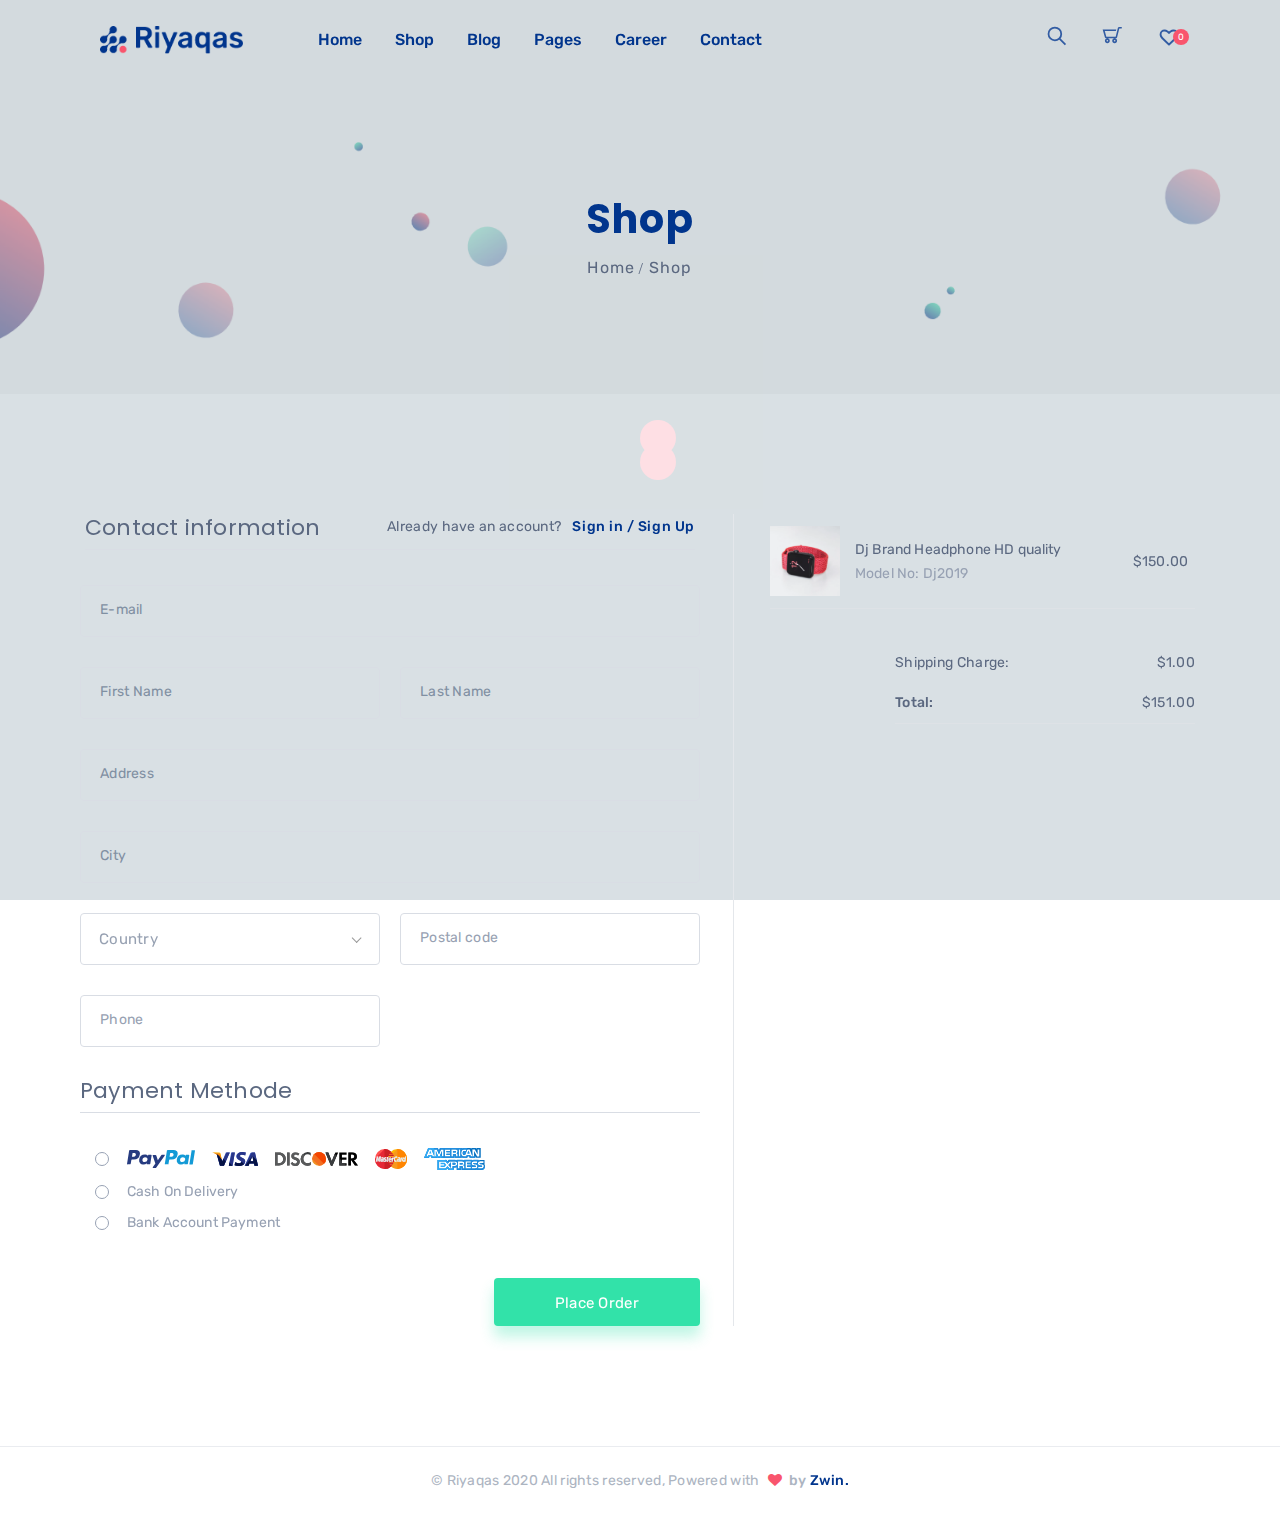
==== checkout.html @ 2ac3606a "I have created the demo page and removed the contact page. Next up is the checkout page." ====
<!DOCTYPE html>
<html lang="en">
<head>
    <meta charset="UTF-8">
    <meta name="viewport" content="width=device-width, initial-scale=1.0">
    <meta http-equiv="X-UA-Compatible" content="IE=edge" />
    <meta http-equiv="X-UA-Compatible" content="ie=edge">
    <title>Riyaqas – Saas and Startup HTML Template</title>
    <!-- favicon -->
    <link rel=icon href="assets/img/favicon.png" sizes="20x20" type="image/png">
    <!-- animate -->
    <link rel="stylesheet" href="assets/css/animate.css">
    <!-- bootstrap -->
    <link rel="stylesheet" href="assets/css/bootstrap.min.css">
    <!-- magnific popup -->
    <link rel="stylesheet" href="assets/css/magnific-popup.css">
    <!-- owl carousel -->
    <link rel="stylesheet" href="assets/css/owl.carousel.min.css">
    <link rel="stylesheet" href="assets/css/slick.css">
    <!-- fontawesome -->
    <link rel="stylesheet" href="assets/css/font-awesome.min.css">
    <link rel="stylesheet" href="assets/css/line-awesome.min.css">
    <link rel="stylesheet" href="assets/css/themify-icons.css">
    <!-- flaticon -->
    <link rel="stylesheet" href="assets/css/flaticon.css">
    <!-- nice-select -->
    <link rel="stylesheet" href="assets/css/nice-select.css">
    <!-- animated slider -->
    <link rel="stylesheet" href="assets/css/animated-slider.css">
    <!-- Main Stylesheet -->
    <link rel="stylesheet" href="assets/css/style.css">
    <!-- responsive Stylesheet -->
    <link rel="stylesheet" href="assets/css/responsive.css"> 
        

</head>
<body>

<!-- preloader area start -->
<div class="preloader" id="preloader">
    <div class="preloader-inner">
        <div class="spinner">
            <div class="dot1"></div>
            <div class="dot2"></div>
        </div>
    </div>
</div>
<!-- preloader area end -->

<!-- search Popup -->
<div class="body-overlay" id="body-overlay"></div>
<div class="search-popup" id="search-popup">
    <form action="index.html" class="search-form">
        <div class="form-group">
            <input type="text" class="form-control" placeholder="Search.....">
        </div>
        <button type="submit" class="submit-btn"><i class="fa fa-search"></i></button>
    </form>
</div>
<!-- //. search Popup -->

<!-- //. sign in Popup -->
<div class="signIn-popup login-register-popup" id="signIn-popup">
    <div class="login-register-popup-wrap">
        <div class="row no-gutters">
            <div class="col-md-6">
                <div class="thumb">
                    <img src="assets/img/others/signin.png" alt="img">
                </div>
            </div>
            <div class="col-md-6 desktop-center-item">
                <form class="riyaqas-form-wrap">
                    <h4 class="widget-title">Sign In</h4>
                    <div class="single-input-wrap">
                        <input type="text" class="single-input">
                        <label class="">E-mail</label>
                    </div>
                    <div class="single-input-wrap">
                        <input type="password" class="single-input">
                        <label class="">Password</label>
                    </div>
                    <div class="d-block check-box-area">
                        <input id="1checkbox" type="checkbox" class="float-left">
                        <label for="1checkbox">Remember me</label>
                        <span class="float-right">Forgot your password?</span>
                    </div>
                    <div class="btn-wrap">
                        <a class="btn btn-green" href="checkout.html#">Sign In</a>
                        <span>You don't have account?</span>
                        <a class="signup" href="checkout.html#">Sign Up</a>
                    </div>
                </form>
            </div>
        </div>
    </div>
</div>
<!-- //. sign in Popup End -->

<!-- //. sign up Popup -->
<div class="signUp-popup login-register-popup" id="signUp-popup">
    <div class="login-register-popup-wrap">
        <div class="row no-gutters">
            <div class="col-md-6">
                <div class="thumb">
                    <img src="assets/img/others/signin.png" alt="img">
                </div>
            </div>
            <div class="col-md-6 desktop-center-item">
                <form class="riyaqas-form-wrap">
                    <h4 class="widget-title">Sign Up</h4>
                    <div class="single-input-wrap">
                        <input type="text" class="single-input">
                        <label class="">User Name</label>
                    </div>
                    <div class="single-input-wrap">
                        <input type="text" class="single-input">
                        <label class="">E-mail</label>
                    </div>
                    <div class="single-input-wrap">
                        <input type="password" class="single-input">
                        <label class="">Password</label>
                    </div>
                    <div class="btn-wrap">
                        <a class="btn btn-green" href="checkout.html#">Sign Up</a>
                        <span>Already have an account?</span>
                        <a class="signup" href="checkout.html#">Sign In</a>
                    </div>
                </form>
            </div>
        </div>
    </div>
</div>
<!-- //. sign up Popup End -->

<!-- navbar area start -->
<nav class="navbar navbar-area navbar-expand-lg nav-style-01">
    <div class="container nav-container">
        <div class="responsive-mobile-menu">
            <div class="logo-wrapper mobile-logo">
                <a href="index.html" class="logo">
                    <img src="assets/img/logo.png" alt="logo">
                </a>
            </div>
            <div class="nav-right-content">
                <ul>
                    <li class="search">
                        <i class="ti-search"></i>
                    </li>
                    <li class="cart" >
                        <div class="cart-icon"><i class="la la-shopping-cart"></i></div>
                        <div class="widget_shopping_cart_content">
                            <ul>
                                <li>
                                    <div class="media">
                                        <div class="media-left">
                                            <img src="assets/img/checkout/7.png" alt="img">
                                        </div>
                                        <div class="media-body">
                                            <a class="title" href="checkout.html#">Smart watch red color</a>
                                            <p>Quantity: 1</p>
                                            <span class="price">$150.00</span>
                                        </div>
                                    </div>
                                    <a class="remove-product" href="checkout.html#"><span class="ti-close"></span></a>
                                </li>
                                <li>
                                    <div class="media">
                                        <div class="media-left">
                                            <img src="assets/img/checkout/8.png" alt="img">
                                        </div>
                                        <div class="media-body">
                                            <a class="title" href="checkout.html#">Smart watch red color</a>
                                            <p>Quantity: 1</p>
                                            <span class="price">$150.00</span>
                                        </div>
                                    </div>
                                    <a class="remove-product" href="checkout.html#"><span class="ti-close"></span></a>
                                </li>
                            </ul>
                            <p class="total">
                                <strong>Subtotal:</strong> 
                                <span class="amount">
                                    <span class="woocommerce-Price-currencySymbol">$</span>129.00
                                </span>       
                            </p>
                            <p class="buttons">
                                <a href="checkout.html" class="button">View Card & Check out</a>
                            </p>
                        </div>
                    </li>
                    <li class="notification">
                        <a href="checkout.html#">
                            <i class="fa fa-heart-o"></i>
                            <span class="notification-count">0</span>
                        </a>
                    </li>
                </ul>
            </div>
            <button class="navbar-toggler" type="button" data-toggle="collapse" data-target="#Riyaqas_main_menu" 
                aria-expanded="false" aria-label="Toggle navigation">
                <span class="navbar-toggle-icon">
                    <span class="line"></span>
                    <span class="line"></span>
                    <span class="line"></span>
                </span>
            </button>
        </div>
        <div class="collapse navbar-collapse" id="Riyaqas_main_menu">
            <div class="logo-wrapper desktop-logo">
                <a href="index.html" class="logo">
                    <img src="assets/img/logo.png" alt="logo">
                </a>
            </div>
            <ul class="navbar-nav">
                <li class="menu-item-has-children">
                    <a href="checkout.html#">Home</a>
                    <ul class="sub-menu">
                        <li><a href="index.html">Software Home</a></li>
                        <li><a href="home02.html">App Home</a></li>
                        <li><a href="home03.html">Startup Company</a></li>
                        <li><a href="home04.html">Management software</a></li>
                        <li><a href="home05.html">Tech-company</a></li>
                        <li><a href="home06.html">New Technology</a></li>
                        <li><a href="home07.html">Digital Marketing</a></li>
                        <li><a href="home08.html">Pos Device</a></li>
                        <li><a href="home09.html">Hosting</a></li>
                    </ul>
                </li>
                <li class="menu-item-has-children">
                    <a href="checkout.html#">Shop</a>
                    <ul class="sub-menu">
                        <li><a href="shop.html">Shop</a></li>
                        <li><a href="shop-grid.html">Shop Grid</a></li>
                        <li><a href="shop-details.html">Shop Details</a></li>
                        <li><a href="checkout.html">Checkout</a></li>
                    </ul>
                </li>
                <li class="menu-item-has-children">
                    <a href="checkout.html#">Blog</a>
                    <ul class="sub-menu">
                        <li><a href="blog.html">Blog</a></li>
                        <li><a href="blog-grid.html">Blog Grid</a></li>
                        <li><a href="blog-details.html">Blog Details</a></li>
                    </ul>
                </li>
                <li class="menu-item-has-children">
                    <a href="checkout.html#">Pages</a>
                    <ul class="sub-menu">
                        <li><a href="about.html">About</a></li>
                        <li><a href="service.html">Service</a></li>
                        <li><a href="team.html">Team</a></li>
                        <li><a href="pricing.html">Pricing</a></li>
                        <li><a href="gallery.html">Gallery</a></li>
                        <li><a href="faq.html">Faq</a></li>
                        <li><a href="offer.html">Offer</a></li>
                        <li><a href="error.html">Error 404</a></li>
                        <li><a href="comming-soon.html">Coming Soon</a></li>
                        <li><a href="work-processing.html">Work Processing</a></li>
                    </ul>
                </li>
                <li class="menu-item-has-children">
                    <a href="checkout.html#">Career</a>
                    <ul class="sub-menu">
                        <li><a href="job-listing.html">Job listing</a></li>
                        <li><a href="job-details.html">Job Details</a></li>
                        <li><a href="job-apply.html">Job Apply</a></li>
                    </ul>
                </li>
                <li>
                    <a href="contact.html">Contact</a>
                </li>
            </ul>
        </div>
        <div class="nav-right-content">
            <ul>
                <li class="search">
                    <i class="ti-search"></i>
                </li>
                <li class="cart" >
                    <div class="cart-icon"><i class="la la-shopping-cart"></i></div>
                    <div class="widget_shopping_cart_content">
                        <ul>
                            <li>
                                <div class="media">
                                    <div class="media-left">
                                        <img src="assets/img/checkout/7.png" alt="img">
                                    </div>
                                    <div class="media-body">
                                        <a class="title" href="checkout.html#">Smart watch red color</a>
                                        <p>Quantity: 1</p>
                                        <span class="price">$150.00</span>
                                    </div>
                                </div>
                                <a class="remove-product" href="checkout.html#"><span class="ti-close"></span></a>
                            </li>
                            <li>
                                <div class="media">
                                    <div class="media-left">
                                        <img src="assets/img/checkout/8.png" alt="img">
                                    </div>
                                    <div class="media-body">
                                        <a class="title" href="checkout.html#">Smart watch red color</a>
                                        <p>Quantity: 1</p>
                                        <span class="price">$150.00</span>
                                    </div>
                                </div>
                                <a class="remove-product" href="checkout.html#"><span class="ti-close"></span></a>
                            </li>
                        </ul>
                        <p class="total">
                            <strong>Subtotal:</strong> 
                            <span class="amount">
                                <span class="woocommerce-Price-currencySymbol">$</span>129.00
                            </span>       
                        </p>
                        <p class="buttons">
                            <a href="checkout.html" class="button">View Card & Check out</a>
                        </p>
                    </div>
                </li>
                <li class="notification">
                    <a href="checkout.html#">
                        <i class="fa fa-heart-o"></i>
                        <span class="notification-count">0</span>
                    </a>
                </li>
            </ul>
        </div>
    </div>
</nav>
<!-- navbar area end -->

<!-- breadcrumb area start -->
<div class="breadcrumb-area" style="background-image:url('assets/img/page-title-bg.png');">
    <div class="container">
        <div class="row">
            <div class="col-lg-12">
                <div class="breadcrumb-inner">
                    <h1 class="page-title">Shop</h1>
                    <ul class="page-list">
                        <li><a href="index.html">Home</a></li>
                        <li>Shop</li>
                    </ul>
                </div>
            </div>
        </div>
    </div>
</div>
<!-- breadcrumb area End -->

<div class="checkout-page-area pd-top-120">
    <div class="container">
        <div class="row">
            <div class="col-lg-7">
                <div class="checkout-form-wrap">
                    <div class="checkout-title">
                        <div class="row">
                            <div class="col-xl-5 col-lg-12 col-md-6">
                                <h6>Contact information</h6>
                            </div>  
                            <div class="col-xl-7 col-lg-12 col-md-6 text-xl-right text-lg-left text-md-right">
                                <span>Already have an account?</span>
                                <a id="signIn-btn" href="checkout.html#">Sign in /</a>
                                <a id="signUp-btn" href="checkout.html#">Sign Up</a>
                            </div>  
                        </div>
                    </div>
                    <div class="checkout-form">
                        <form class="riyaqas-form-wrap">
                            <div class="row custom-gutters-20">
                                <div class="col-md-12">
                                    <div class="single-input-wrap">
                                        <input type="text" class="single-input">
                                        <label>E-mail</label>
                                    </div>
                                </div>
                                <div class="col-md-6">
                                    <div class="single-input-wrap">
                                        <input type="text" class="single-input">
                                        <label>First Name</label>
                                    </div>
                                </div>
                                <div class="col-md-6">
                                    <div class="single-input-wrap">
                                        <input type="text" class="single-input">
                                        <label>Last Name</label>
                                    </div>
                                </div>
                                <div class="col-md-12">
                                    <div class="single-input-wrap">
                                        <input type="text" class="single-input">
                                        <label>Address</label>
                                    </div>
                                </div>
                                <div class="col-md-12">
                                    <div class="single-input-wrap">
                                        <input type="text" class="single-input">
                                        <label>City</label>
                                    </div>
                                </div>
                                <div class="col-md-6">
                                    <div class="single-input-wrap">
                                        <select class="select single-select">
                                          <option value="1">Country</option>
                                          <option value="2">Canada</option>
                                          <option value="3">Japan</option>
                                          <option value="3">China</option>
                                        </select>
                                    </div>
                                </div>
                                <div class="col-md-6">
                                    <div class="single-input-wrap">
                                        <input type="text" class="single-input">
                                        <label>Postal code</label>
                                    </div>
                                </div>
                                <div class="col-md-6">
                                    <div class="single-input-wrap">
                                        <input type="text" class="single-input">
                                        <label>Phone</label>
                                    </div>
                                </div>
                                <div class="col-md-12 padding-top-50">
                                    <div class="checkout-title">
                                        <h6>Payment Methode</h6>
                                    </div>
                                    <div class="payment-method">
                                        <ul>
                                            <li>
                                                <a href="checkout.html#"><img src="assets/img/checkout/1.svg" alt="img"></a>
                                                <a href="checkout.html#"><img src="assets/img/checkout/2.svg" alt="img"></a>
                                                <a href="checkout.html#"><img src="assets/img/checkout/3.svg" alt="img"></a>
                                                <a href="checkout.html#"><img src="assets/img/checkout/4.svg" alt="img"></a>
                                                <a href="checkout.html#"><img src="assets/img/checkout/5.svg" alt="img"></a>
                                            </li>
                                            <li><a href="checkout.html#">Cash On Delivery</a></li>
                                            <li><a href="checkout.html#">Bank Account Payment</a></li>
                                        </ul>
                                    </div>
                                </div>
                                <div class="col-12 text-right">
                                    <a class="btn btn-green" href="checkout.html#">Place Order</a>
                                </div> 
                            </div>
                        </form>
                    </div>
                </div>
            </div>
            <div class="col-lg-5">
                <div class="checkout-form-product">
                    <div class="order-table table-responsive">
                        <table class="table">
                            <tbody>
                                <tr>
                                    <td>
                                        <div class="media single-cart-product">
                                            <div class="media-left">
                                                <img src="assets/img/checkout/7.png" alt="img">
                                            </div>
                                            <div class="media-body">
                                                <span>Dj Brand Headphone HD quality</span>
                                                <p>Model No: Dj2019</p>
                                            </div>
                                        </div>
                                    </td>
                                    <td class="cart-product-price text-center">$150.00</td>
                                </tr>
                            </tbody>
                        </table>
                        <div class="total-shapping-area-wrap">
                            <div class="total-shapping-area">
                                <div class="charge">
                                    <span>Shipping Charge:</span>
                                    <span class="amount float-right">$1.00</span>
                                </div>
                                <div class="total-amount">
                                    <span>Total:</span>
                                    <span class="amount float-right">$151.00</span>
                                </div>
                            </div>
                        </div>
                    </div>
                </div>
            </div>    
        </div>
    </div>
</div>


<!-- footer area start -->
<footer class="footer-area footer-area-2 mg-top-120">
    <div class="copyright-inner">
        <div class="copyright-text">
            &copy; Riyaqas 2020 All rights reserved, Powered with <a href="../../index.html" target="_blank"><i class="fa fa-heart"></i> by <span>Zwin.</span></a>
        </div>
    </div>
</footer>
<!-- footer area end -->

<!-- back to top area start -->
<div class="back-to-top">
    <span class="back-top"><i class="fa fa-angle-up"></i></span>
</div>
<!-- back to top area end -->

    <!-- jquery -->
    <script src="assets/js/jquery-2.2.4.min.js"></script>
    <!-- popper -->
    <script src="assets/js/popper.min.js"></script>
    <!-- bootstrap -->
    <script src="assets/js/bootstrap.min.js"></script>
    <!-- magnific popup -->
    <script src="assets/js/jquery.magnific-popup.js"></script>
    <!-- wow -->
    <script src="assets/js/wow.min.js"></script>
    <!-- slider js -->
    <script src="assets/js/owl.carousel.min.js"></script>
    <script src="assets/js/jquery.cssslider.min.js"></script>
    <script src="assets/js/slick.js"></script>
    <!-- waypoint -->
    <script src="assets/js/waypoints.min.js"></script>
    <!-- counterup -->
    <script src="assets/js/jquery.counterup.min.js"></script>
    <!-- imageloaded -->
    <script src="assets/js/imagesloaded.pkgd.min.js"></script>
    <!-- isotope -->
    <script src="assets/js/isotope.pkgd.min.js"></script>
    <!-- nice-select -->
    <script src="assets/js/jquery.nice-select.min.js"></script>
    <!-- world map -->
    <script src="assets/js/worldmap-libs.js"></script>
    <script src="assets/js/worldmap-topojson.js"></script>
    <script src="assets/js/mediaelement.min.js"></script>
    <!-- main js -->
    <script src="assets/js/main.js"></script>
    
</body>
</html>
---- assets/css/line-awesome.min.css ----
/*!
 *  Line Awesome 1.1.0 by @icons_8 - https://icons8.com/line-awesome
 *  License - https://icons8.com/good-boy-license/ (Font: SIL OFL 1.1, CSS: MIT License)
 *
 * Made with love by Icons8 [ https://icons8.com/ ] using FontCustom [ https://github.com/FontCustom/fontcustom ]
 *
 * Contacts:
 *    [ https://icons8.com/contact ]
 *
 * Follow Icon8 on
 *    Twitter [ https://twitter.com/icons_8 ]
 *    Facebook [ https://www.facebook.com/Icons8 ]
 *    Google+ [ https://plus.google.com/+Icons8 ]
 *    GitHub [ https://github.com/icons8 ]
 */.la,.la-stack{display:inline-block}.la-fw,.la-li{text-align:center}@font-face{font-family:LineAwesome;src:url("../fonts/line-awesome-v=1.1..eot");src:url("../fonts/line-awesome-_v=1.1..eot#iefix") format("embedded-opentype"),url("../fonts/line-awesome-v=1.1..woff2") format("woff2"),url("../fonts/line-awesome-v=1.1..woff") format("woff"),url("../fonts/line-awesome-v=1.1..ttf") format("truetype"),url("../fonts/line-awesome-v=1.1..svg#fa") format("svg");font-weight:400;font-style:normal}@media screen and (-webkit-min-device-pixel-ratio:0){@font-face{font-family:LineAwesome;src:url("../fonts/line-awesome-v=1.1..svg#fa") format("svg")}}.la{font:normal normal normal 16px/1 LineAwesome;font-size:inherit;text-decoration:inherit;text-rendering:optimizeLegibility;text-transform:none;-moz-osx-font-smoothing:grayscale;-webkit-font-smoothing:antialiased;font-smoothing:antialiased}.la-lg{font-size:1.33333333em;line-height:.75em;vertical-align:-15%}.la-2x{font-size:2em}.la-3x{font-size:3em}.la-4x{font-size:4em}.la-5x{font-size:5em}.la-fw{width:1.28571429em}.la-ul{padding-left:0;margin-left:2.14285714em;list-style-type:none}.la-ul>li{position:relative}.la-li{position:absolute;left:-2.14285714em;width:2.14285714em;top:.14285714em}.la-li.la-lg{left:-1.85714286em}.la-border{padding:.2em .25em .15em;border:.08em solid #eee;border-radius:.1em}.pull-right{float:right}.pull-left{float:left}.li.pull-left{margin-right:.3em}.li.pull-right{margin-left:.3em}.la-spin{-webkit-animation:fa-spin 2s infinite linear;animation:fa-spin 2s infinite linear}@-webkit-keyframes fa-spin{0%{-webkit-transform:rotate(0);transform:rotate(0)}100%{-webkit-transform:rotate(359deg);transform:rotate(359deg)}}@keyframes fa-spin{0%{-webkit-transform:rotate(0);transform:rotate(0)}100%{-webkit-transform:rotate(359deg);transform:rotate(359deg)}}.la-rotate-90{filter:progid:DXImageTransform.Microsoft.BasicImage(rotation=1);-webkit-transform:rotate(90deg);-ms-transform:rotate(90deg);transform:rotate(90deg)}.la-rotate-180{filter:progid:DXImageTransform.Microsoft.BasicImage(rotation=2);-webkit-transform:rotate(180deg);-ms-transform:rotate(180deg);transform:rotate(180deg)}.la-rotate-270{filter:progid:DXImageTransform.Microsoft.BasicImage(rotation=3);-webkit-transform:rotate(270deg);-ms-transform:rotate(270deg);transform:rotate(270deg)}.la-flip-horizontal{filter:progid:DXImageTransform.Microsoft.BasicImage(rotation=0, mirror=1);-webkit-transform:scale(-1,1);-ms-transform:scale(-1,1);transform:scale(-1,1)}.la-flip-vertical{filter:progid:DXImageTransform.Microsoft.BasicImage(rotation=2, mirror=1);-webkit-transform:scale(1,-1);-ms-transform:scale(1,-1);transform:scale(1,-1)}:root .la-flip-horizontal,:root .la-flip-vertical,:root .la-rotate-180,:root .la-rotate-270,:root .la-rotate-90{filter:none}.la-stack{position:relative;width:2em;height:2em;line-height:2em;vertical-align:middle}.la-stack-1x,.la-stack-2x{position:absolute;left:0;width:100%;text-align:center}.la-stack-1x{line-height:inherit}.la-stack-2x{font-size:2em}.la-inverse{color:#fff}.la-500px:before{content:"\f100"}.la-adjust:before{content:"\f101"}.la-adn:before{content:"\f102"}.la-align-center:before{content:"\f103"}.la-align-justify:before{content:"\f104"}.la-align-left:before{content:"\f105"}.la-align-right:before{content:"\f106"}.la-amazon:before{content:"\f107"}.la-ambulance:before{content:"\f108"}.la-anchor:before{content:"\f109"}.la-android:before{content:"\f10a"}.la-angellist:before{content:"\f10b"}.la-angle-double-down:before{content:"\f10c"}.la-angle-double-left:before{content:"\f10d"}.la-angle-double-right:before{content:"\f10e"}.la-angle-double-up:before{content:"\f10f"}.la-angle-down:before{content:"\f110"}.la-angle-left:before{content:"\f111"}.la-angle-right:before{content:"\f112"}.la-angle-up:before{content:"\f113"}.la-apple:before{content:"\f114"}.la-archive:before{content:"\f115"}.la-area-chart:before{content:"\f116"}.la-arrow-circle-down:before{content:"\f117"}.la-arrow-circle-left:before{content:"\f118"}.la-arrow-circle-o-down:before{content:"\f119"}.la-arrow-circle-o-left:before{content:"\f11a"}.la-arrow-circle-o-right:before{content:"\f11b"}.la-arrow-circle-o-up:before{content:"\f11c"}.la-arrow-circle-right:before{content:"\f11d"}.la-arrow-circle-up:before{content:"\f11e"}.la-arrow-down:before{content:"\f11f"}.la-arrow-left:before{content:"\f120"}.la-arrow-right:before{content:"\f121"}.la-arrow-up:before{content:"\f122"}.la-arrows:before{content:"\f123"}.la-arrows-alt:before{content:"\f124"}.la-arrows-h:before{content:"\f125"}.la-arrows-v:before{content:"\f126"}.la-asterisk:before{content:"\f127"}.la-at:before{content:"\f128"}.la-automobile:before{content:"\f129"}.la-backward:before{content:"\f12a"}.la-balance-scale:before{content:"\f12b"}.la-ban:before{content:"\f12c"}.la-bank:before{content:"\f12d"}.la-bar-chart:before{content:"\f12e"}.la-bar-chart-o:before{content:"\f12f"}.la-barcode:before{content:"\f130"}.la-bars:before{content:"\f131"}.la-battery-0:before{content:"\f132"}.la-battery-1:before{content:"\f133"}.la-battery-2:before{content:"\f134"}.la-battery-3:before{content:"\f135"}.la-battery-4:before{content:"\f136"}.la-battery-empty:before{content:"\f137"}.la-battery-full:before{content:"\f138"}.la-battery-half:before{content:"\f139"}.la-battery-quarter:before{content:"\f13a"}.la-battery-three-quarters:before{content:"\f13b"}.la-bed:before{content:"\f13c"}.la-beer:before{content:"\f13d"}.la-behance:before{content:"\f13e"}.la-behance-square:before{content:"\f13f"}.la-bell:before{content:"\f140"}.la-bell-o:before{content:"\f141"}.la-bell-slash:before{content:"\f142"}.la-bell-slash-o:before{content:"\f143"}.la-bicycle:before{content:"\f144"}.la-binoculars:before{content:"\f145"}.la-birthday-cake:before{content:"\f146"}.la-bitbucket:before{content:"\f147"}.la-bitbucket-square:before{content:"\f148"}.la-bitcoin:before{content:"\f149"}.la-black-tie:before{content:"\f14a"}.la-bold:before{content:"\f14b"}.la-bolt:before{content:"\f14c"}.la-bomb:before{content:"\f14d"}.la-book:before{content:"\f14e"}.la-bookmark:before{content:"\f14f"}.la-bookmark-o:before{content:"\f150"}.la-briefcase:before{content:"\f151"}.la-btc:before{content:"\f152"}.la-bug:before{content:"\f153"}.la-building:before{content:"\f154"}.la-building-o:before{content:"\f155"}.la-bullhorn:before{content:"\f156"}.la-bullseye:before{content:"\f157"}.la-bus:before{content:"\f158"}.la-buysellads:before{content:"\f159"}.la-cab:before{content:"\f15a"}.la-calculator:before{content:"\f15b"}.la-calendar:before{content:"\f15c"}.la-calendar-check-o:before{content:"\f15d"}.la-calendar-minus-o:before{content:"\f15e"}.la-calendar-o:before{content:"\f15f"}.la-calendar-plus-o:before{content:"\f160"}.la-calendar-times-o:before{content:"\f161"}.la-camera:before{content:"\f162"}.la-camera-retro:before{content:"\f163"}.la-car:before{content:"\f164"}.la-caret-down:before{content:"\f165"}.la-caret-left:before{content:"\f166"}.la-caret-right:before{content:"\f167"}.la-caret-square-o-down:before,.la-toggle-down:before{content:"\f168"}.la-caret-square-o-left:before,.la-toggle-left:before{content:"\f169"}.la-caret-square-o-right:before,.la-toggle-right:before{content:"\f16a"}.la-caret-square-o-up:before,.la-toggle-up:before{content:"\f16b"}.la-caret-up:before{content:"\f16c"}.la-cart-arrow-down:before{content:"\f16d"}.la-cart-plus:before{content:"\f16e"}.la-cc:before{content:"\f16f"}.la-cc-amex:before{content:"\f170"}.la-cc-diners-club:before{content:"\f171"}.la-cc-discover:before{content:"\f172"}.la-cc-jcb:before{content:"\f173"}.la-cc-mastercard:before{content:"\f174"}.la-cc-paypal:before{content:"\f175"}.la-cc-stripe:before{content:"\f176"}.la-cc-visa:before{content:"\f177"}.la-certificate:before{content:"\f178"}.la-chain:before{content:"\f179"}.la-chain-broken:before{content:"\f17a"}.la-check:before{content:"\f17b"}.la-check-circle:before{content:"\f17c"}.la-check-circle-o:before{content:"\f17d"}.la-check-square:before{content:"\f17e"}.la-check-square-o:before{content:"\f17f"}.la-chevron-circle-down:before{content:"\f180"}.la-chevron-circle-left:before{content:"\f181"}.la-chevron-circle-right:before{content:"\f182"}.la-chevron-circle-up:before{content:"\f183"}.la-chevron-down:before{content:"\f184"}.la-chevron-left:before{content:"\f185"}.la-chevron-right:before{content:"\f186"}.la-chevron-up:before{content:"\f187"}.la-child:before{content:"\f188"}.la-chrome:before{content:"\f189"}.la-circle:before{content:"\f18a"}.la-circle-o:before{content:"\f18b"}.la-circle-o-notch:before{content:"\f18c"}.la-circle-thin:before{content:"\f18d"}.la-clipboard:before{content:"\f18e"}.la-clock-o:before{content:"\f18f"}.la-clone:before{content:"\f190"}.la-close:before{content:"\f191"}.la-cloud:before{content:"\f192"}.la-cloud-download:before{content:"\f193"}.la-cloud-upload:before{content:"\f194"}.la-cny:before{content:"\f195"}.la-code:before{content:"\f196"}.la-code-fork:before{content:"\f197"}.la-codepen:before{content:"\f198"}.la-coffee:before{content:"\f199"}.la-cog:before{content:"\f19a"}.la-cogs:before{content:"\f19b"}.la-columns:before{content:"\f19c"}.la-comment:before{content:"\f19d"}.la-comment-o:before{content:"\f19e"}.la-commenting:before{content:"\f19f"}.la-commenting-o:before{content:"\f1a0"}.la-comments:before{content:"\f1a1"}.la-comments-o:before{content:"\f1a2"}.la-compass:before{content:"\f1a3"}.la-compress:before{content:"\f1a4"}.la-connectdevelop:before{content:"\f1a5"}.la-contao:before{content:"\f1a6"}.la-copy:before{content:"\f1a7"}.la-copyright:before{content:"\f1a8"}.la-creative-commons:before{content:"\f1a9"}.la-credit-card:before{content:"\f1aa"}.la-crop:before{content:"\f1ab"}.la-crosshairs:before{content:"\f1ac"}.la-css3:before{content:"\f1ad"}.la-cube:before{content:"\f1ae"}.la-cubes:before{content:"\f1af"}.la-cut:before{content:"\f1b0"}.la-cutlery:before{content:"\f1b1"}.la-dashboard:before{content:"\f1b2"}.la-dashcube:before{content:"\f1b3"}.la-database:before{content:"\f1b4"}.la-dedent:before{content:"\f1b5"}.la-delicious:before{content:"\f1b6"}.la-desktop:before{content:"\f1b7"}.la-deviantart:before{content:"\f1b8"}.la-diamond:before{content:"\f1b9"}.la-digg:before{content:"\f1ba"}.la-dollar:before{content:"\f1bb"}.la-dot-circle-o:before{content:"\f1bc"}.la-download:before{content:"\f1bd"}.la-dribbble:before{content:"\f1be"}.la-dropbox:before{content:"\f1bf"}.la-drupal:before{content:"\f1c0"}.la-edit:before{content:"\f1c1"}.la-eject:before{content:"\f1c2"}.la-ellipsis-h:before{content:"\f1c3"}.la-ellipsis-v:before{content:"\f1c4"}.la-empire:before,.la-ge:before{content:"\f1c5"}.la-envelope:before{content:"\f1c6"}.la-envelope-o:before{content:"\f1c7"}.la-envelope-square:before{content:"\f1c8"}.la-eraser:before{content:"\f1c9"}.la-eur:before{content:"\f1ca"}.la-euro:before{content:"\f1cb"}.la-exchange:before{content:"\f1cc"}.la-exclamation:before{content:"\f1cd"}.la-exclamation-circle:before{content:"\f1ce"}.la-exclamation-triangle:before{content:"\f1cf"}.la-expand:before{content:"\f1d0"}.la-expeditedssl:before{content:"\f1d1"}.la-external-link:before{content:"\f1d2"}.la-external-link-square:before{content:"\f1d3"}.la-eye:before{content:"\f1d4"}.la-eye-slash:before{content:"\f1d5"}.la-eyedropper:before{content:"\f1d6"}.la-facebook-f:before,.la-facebook:before{content:"\f1d7"}.la-facebook-official:before{content:"\f1d8"}.la-facebook-square:before{content:"\f1d9"}.la-fast-backward:before{content:"\f1da"}.la-fast-forward:before{content:"\f1db"}.la-fax:before{content:"\f1dc"}.la-female:before{content:"\f1dd"}.la-fighter-jet:before{content:"\f1de"}.la-file:before{content:"\f1df"}.la-file-archive-o:before{content:"\f1e0"}.la-file-audio-o:before{content:"\f1e1"}.la-file-code-o:before{content:"\f1e2"}.la-file-excel-o:before{content:"\f1e3"}.la-file-image-o:before{content:"\f1e4"}.la-file-movie-o:before{content:"\f1e5"}.la-file-o:before{content:"\f1e6"}.la-file-pdf-o:before{content:"\f1e7"}.la-file-photo-o:before{content:"\f1e8"}.la-file-picture-o:before{content:"\f1e9"}.la-file-powerpoint-o:before{content:"\f1ea"}.la-file-sound-o:before{content:"\f1eb"}.la-file-text:before{content:"\f1ec"}.la-file-text-o:before{content:"\f1ed"}.la-file-video-o:before{content:"\f1ee"}.la-file-word-o:before{content:"\f1ef"}.la-file-zip-o:before{content:"\f1f0"}.la-files-o:before{content:"\f1f1"}.la-film:before{content:"\f1f2"}.la-filter:before{content:"\f1f3"}.la-fire:before{content:"\f1f4"}.la-fire-extinguisher:before{content:"\f1f5"}.la-firefox:before{content:"\f1f6"}.la-flag:before{content:"\f1f7"}.la-flag-checkered:before{content:"\f1f8"}.la-flag-o:before{content:"\f1f9"}.la-flash:before{content:"\f1fa"}.la-flask:before{content:"\f1fb"}.la-flickr:before{content:"\f1fc"}.la-floppy-o:before{content:"\f1fd"}.la-folder:before{content:"\f1fe"}.la-folder-o:before{content:"\f1ff"}.la-folder-open:before{content:"\f200"}.la-folder-open-o:before{content:"\f201"}.la-font:before{content:"\f202"}.la-fonticons:before{content:"\f203"}.la-forumbee:before{content:"\f204"}.la-forward:before{content:"\f205"}.la-foursquare:before{content:"\f206"}.la-frown-o:before{content:"\f207"}.la-futbol-o:before,.la-soccer-ball-o:before{content:"\f208"}.la-gamepad:before{content:"\f209"}.la-gavel:before{content:"\f20a"}.la-gbp:before{content:"\f20b"}.la-gear:before{content:"\f20c"}.la-gears:before{content:"\f20d"}.la-genderless:before{content:"\f20e"}.la-get-pocket:before{content:"\f20f"}.la-gg:before{content:"\f210"}.la-gg-circle:before{content:"\f211"}.la-gift:before{content:"\f212"}.la-git:before{content:"\f213"}.la-git-square:before{content:"\f214"}.la-github:before{content:"\f215"}.la-github-alt:before{content:"\f216"}.la-github-square:before{content:"\f217"}.la-glass:before{content:"\f218"}.la-globe:before{content:"\f219"}.la-google:before{content:"\f21a"}.la-google-plus:before{content:"\f21b"}.la-google-plus-square:before{content:"\f21c"}.la-google-wallet:before{content:"\f21d"}.la-graduation-cap:before{content:"\f21e"}.la-gittip:before,.la-gratipay:before{content:"\f21f"}.la-group:before{content:"\f220"}.la-h-square:before{content:"\f221"}.la-hacker-news:before{content:"\f222"}.la-hand-grab-o:before{content:"\f223"}.la-hand-lizard-o:before{content:"\f224"}.la-hand-o-down:before{content:"\f225"}.la-hand-o-left:before{content:"\f226"}.la-hand-o-right:before{content:"\f227"}.la-hand-o-up:before{content:"\f228"}.la-hand-paper-o:before{content:"\f229"}.la-hand-peace-o:before{content:"\f22a"}.la-hand-pointer-o:before{content:"\f22b"}.la-hand-rock-o:before{content:"\f22c"}.la-hand-scissors-o:before{content:"\f22d"}.la-hand-spock-o:before{content:"\f22e"}.la-hand-stop-o:before{content:"\f22f"}.la-hdd-o:before{content:"\f230"}.la-header:before{content:"\f231"}.la-headphones:before{content:"\f232"}.la-heart:before{content:"\f233"}.la-heart-o:before{content:"\f234"}.la-heartbeat:before{content:"\f235"}.la-history:before{content:"\f236"}.la-home:before{content:"\f237"}.la-hospital-o:before{content:"\f238"}.la-hotel:before{content:"\f239"}.la-hourglass:before{content:"\f23a"}.la-hourglass-1:before{content:"\f23b"}.la-hourglass-2:before{content:"\f23c"}.la-hourglass-3:before{content:"\f23d"}.la-hourglass-end:before{content:"\f23e"}.la-hourglass-half:before{content:"\f23f"}.la-hourglass-o:before{content:"\f240"}.la-hourglass-start:before{content:"\f241"}.la-houzz:before{content:"\f242"}.la-html5:before{content:"\f243"}.la-i-cursor:before{content:"\f244"}.la-ils:before{content:"\f245"}.la-image:before{content:"\f246"}.la-inbox:before{content:"\f247"}.la-indent:before{content:"\f248"}.la-industry:before{content:"\f249"}.la-info:before{content:"\f24a"}.la-info-circle:before{content:"\f24b"}.la-inr:before{content:"\f24c"}.la-instagram:before{content:"\f24d"}.la-institution:before{content:"\f24e"}.la-internet-explorer:before{content:"\f24f"}.la-ioxhost:before{content:"\f250"}.la-italic:before{content:"\f251"}.la-joomla:before{content:"\f252"}.la-jpy:before{content:"\f253"}.la-jsfiddle:before{content:"\f254"}.la-key:before{content:"\f255"}.la-keyboard-o:before{content:"\f256"}.la-krw:before{content:"\f257"}.la-language:before{content:"\f258"}.la-laptop:before{content:"\f259"}.la-lastfm:before{content:"\f25a"}.la-lastfm-square:before{content:"\f25b"}.la-leaf:before{content:"\f25c"}.la-leanpub:before{content:"\f25d"}.la-legal:before{content:"\f25e"}.la-lemon-o:before{content:"\f25f"}.la-level-down:before{content:"\f260"}.la-level-up:before{content:"\f261"}.la-life-bouy:before{content:"\f262"}.la-life-buoy:before{content:"\f263"}.la-life-ring:before,.la-support:before{content:"\f264"}.la-life-saver:before{content:"\f265"}.la-lightbulb-o:before{content:"\f266"}.la-line-chart:before{content:"\f267"}.la-link:before{content:"\f268"}.la-linkedin:before{content:"\f269"}.la-linkedin-square:before{content:"\f26a"}.la-linux:before{content:"\f26b"}.la-list:before{content:"\f26c"}.la-list-alt:before{content:"\f26d"}.la-list-ol:before{content:"\f26e"}.la-list-ul:before{content:"\f26f"}.la-location-arrow:before{content:"\f270"}.la-lock:before{content:"\f271"}.la-long-arrow-down:before{content:"\f272"}.la-long-arrow-left:before{content:"\f273"}.la-long-arrow-right:before{content:"\f274"}.la-long-arrow-up:before{content:"\f275"}.la-magic:before{content:"\f276"}.la-magnet:before{content:"\f277"}.la-mail-forward:before{content:"\f278"}.la-mail-reply:before{content:"\f279"}.la-mail-reply-all:before{content:"\f27a"}.la-male:before{content:"\f27b"}.la-map:before{content:"\f27c"}.la-map-marker:before{content:"\f27d"}.la-map-o:before{content:"\f27e"}.la-map-pin:before{content:"\f27f"}.la-map-signs:before{content:"\f280"}.la-mars:before{content:"\f281"}.la-mars-double:before{content:"\f282"}.la-mars-stroke:before{content:"\f283"}.la-mars-stroke-h:before{content:"\f284"}.la-mars-stroke-v:before{content:"\f285"}.la-maxcdn:before{content:"\f286"}.la-meanpath:before{content:"\f287"}.la-medium:before{content:"\f288"}.la-medkit:before{content:"\f289"}.la-meh-o:before{content:"\f28a"}.la-mercury:before{content:"\f28b"}.la-microphone:before{content:"\f28c"}.la-microphone-slash:before{content:"\f28d"}.la-minus:before{content:"\f28e"}.la-minus-circle:before{content:"\f28f"}.la-minus-square:before{content:"\f290"}.la-minus-square-o:before{content:"\f291"}.la-mobile:before{content:"\f292"}.la-mobile-phone:before{content:"\f293"}.la-money:before{content:"\f294"}.la-moon-o:before{content:"\f295"}.la-mortar-board:before{content:"\f296"}.la-motorcycle:before{content:"\f297"}.la-mouse-pointer:before{content:"\f298"}.la-music:before{content:"\f299"}.la-navicon:before{content:"\f29a"}.la-neuter:before{content:"\f29b"}.la-newspaper-o:before{content:"\f29c"}.la-object-group:before{content:"\f29d"}.la-object-ungroup:before{content:"\f29e"}.la-odnoklassniki:before{content:"\f29f"}.la-odnoklassniki-square:before{content:"\f2a0"}.la-opencart:before{content:"\f2a1"}.la-openid:before{content:"\f2a2"}.la-opera:before{content:"\f2a3"}.la-optin-monster:before{content:"\f2a4"}.la-outdent:before{content:"\f2a5"}.la-pagelines:before{content:"\f2a6"}.la-paint-brush:before{content:"\f2a7"}.la-paper-plane:before,.la-send:before{content:"\f2a8"}.la-paper-plane-o:before,.la-send-o:before{content:"\f2a9"}.la-paperclip:before{content:"\f2aa"}.la-paragraph:before{content:"\f2ab"}.la-paste:before{content:"\f2ac"}.la-pause:before{content:"\f2ad"}.la-paw:before{content:"\f2ae"}.la-paypal:before{content:"\f2af"}.la-pencil:before{content:"\f2b0"}.la-pencil-square:before{content:"\f2b1"}.la-pencil-square-o:before{content:"\f2b2"}.la-phone:before{content:"\f2b3"}.la-phone-square:before{content:"\f2b4"}.la-photo:before{content:"\f2b5"}.la-picture-o:before{content:"\f2b6"}.la-pie-chart:before{content:"\f2b7"}.la-pied-piper:before{content:"\f2b8"}.la-pied-piper-alt:before{content:"\f2b9"}.la-pinterest:before{content:"\f2ba"}.la-pinterest-p:before{content:"\f2bb"}.la-pinterest-square:before{content:"\f2bc"}.la-plane:before{content:"\f2bd"}.la-play:before{content:"\f2be"}.la-play-circle:before{content:"\f2bf"}.la-play-circle-o:before{content:"\f2c0"}.la-plug:before{content:"\f2c1"}.la-plus:before{content:"\f2c2"}.la-plus-circle:before{content:"\f2c3"}.la-plus-square:before{content:"\f2c4"}.la-plus-square-o:before{content:"\f2c5"}.la-power-off:before{content:"\f2c6"}.la-print:before{content:"\f2c7"}.la-puzzle-piece:before{content:"\f2c8"}.la-qq:before{content:"\f2c9"}.la-qrcode:before{content:"\f2ca"}.la-question:before{content:"\f2cb"}.la-question-circle:before{content:"\f2cc"}.la-quote-left:before{content:"\f2cd"}.la-quote-right:before{content:"\f2ce"}.la-ra:before{content:"\f2cf"}.la-random:before{content:"\f2d0"}.la-rebel:before{content:"\f2d1"}.la-recycle:before{content:"\f2d2"}.la-reddit:before{content:"\f2d3"}.la-reddit-square:before{content:"\f2d4"}.la-refresh:before{content:"\f2d5"}.la-registered:before{content:"\f2d6"}.la-renren:before{content:"\f2d7"}.la-reorder:before{content:"\f2d8"}.la-repeat:before{content:"\f2d9"}.la-reply:before{content:"\f2da"}.la-reply-all:before{content:"\f2db"}.la-retweet:before{content:"\f2dc"}.la-rmb:before{content:"\f2dd"}.la-road:before{content:"\f2de"}.la-rocket:before{content:"\f2df"}.la-rotate-left:before{content:"\f2e0"}.la-rotate-right:before{content:"\f2e1"}.la-rouble:before{content:"\f2e2"}.la-feed:before,.la-rss:before{content:"\f2e3"}.la-rss-square:before{content:"\f2e4"}.la-rub:before{content:"\f2e5"}.la-ruble:before{content:"\f2e6"}.la-rupee:before{content:"\f2e7"}.la-safari:before{content:"\f2e8"}.la-save:before{content:"\f2e9"}.la-scissors:before{content:"\f2ea"}.la-search:before{content:"\f2eb"}.la-search-minus:before{content:"\f2ec"}.la-search-plus:before{content:"\f2ed"}.la-sellsy:before{content:"\f2ee"}.la-server:before{content:"\f2ef"}.la-share:before{content:"\f2f0"}.la-share-alt:before{content:"\f2f1"}.la-share-alt-square:before{content:"\f2f2"}.la-share-square:before{content:"\f2f3"}.la-share-square-o:before{content:"\f2f4"}.la-shekel:before{content:"\f2f5"}.la-sheqel:before{content:"\f2f6"}.la-shield:before{content:"\f2f7"}.la-ship:before{content:"\f2f8"}.la-shirtsinbulk:before{content:"\f2f9"}.la-shopping-cart:before{content:"\f2fa"}.la-sign-in:before{content:"\f2fb"}.la-sign-out:before{content:"\f2fc"}.la-signal:before{content:"\f2fd"}.la-simplybuilt:before{content:"\f2fe"}.la-sitemap:before{content:"\f2ff"}.la-skyatlas:before{content:"\f300"}.la-skype:before{content:"\f301"}.la-slack:before{content:"\f302"}.la-sliders:before{content:"\f303"}.la-slideshare:before{content:"\f304"}.la-smile-o:before{content:"\f305"}.la-sort:before,.la-unsorted:before{content:"\f306"}.la-sort-alpha-asc:before{content:"\f307"}.la-sort-alpha-desc:before{content:"\f308"}.la-sort-amount-asc:before{content:"\f309"}.la-sort-amount-desc:before{content:"\f30a"}.la-sort-asc:before,.la-sort-up:before{content:"\f30b"}.la-sort-desc:before,.la-sort-down:before{content:"\f30c"}.la-sort-numeric-asc:before{content:"\f30d"}.la-sort-numeric-desc:before{content:"\f30e"}.la-soundcloud:before{content:"\f30f"}.la-space-shuttle:before{content:"\f310"}.la-spinner:before{content:"\f311"}.la-spoon:before{content:"\f312"}.la-spotify:before{content:"\f313"}.la-square:before{content:"\f314"}.la-square-o:before{content:"\f315"}.la-stack-exchange:before{content:"\f316"}.la-stack-overflow:before{content:"\f317"}.la-star:before{content:"\f318"}.la-star-half:before{content:"\f319"}.la-star-half-empty:before,.la-star-half-full:before,.la-star-half-o:before{content:"\f31a"}.la-star-o:before{content:"\f31b"}.la-steam:before{content:"\f31c"}.la-steam-square:before{content:"\f31d"}.la-step-backward:before{content:"\f31e"}.la-step-forward:before{content:"\f31f"}.la-stethoscope:before{content:"\f320"}.la-sticky-note:before{content:"\f321"}.la-sticky-note-o:before{content:"\f322"}.la-stop:before{content:"\f323"}.la-street-view:before{content:"\f324"}.la-strikethrough:before{content:"\f325"}.la-stumbleupon:before{content:"\f326"}.la-stumbleupon-circle:before{content:"\f327"}.la-subscript:before{content:"\f328"}.la-subway:before{content:"\f329"}.la-suitcase:before{content:"\f32a"}.la-sun-o:before{content:"\f32b"}.la-superscript:before{content:"\f32c"}.la-table:before{content:"\f32d"}.la-tablet:before{content:"\f32e"}.la-tachometer:before{content:"\f32f"}.la-tag:before{content:"\f330"}.la-tags:before{content:"\f331"}.la-tasks:before{content:"\f332"}.la-taxi:before{content:"\f333"}.la-television:before,.la-tv:before{content:"\f334"}.la-tencent-weibo:before{content:"\f335"}.la-terminal:before{content:"\f336"}.la-text-height:before{content:"\f337"}.la-text-width:before{content:"\f338"}.la-th:before{content:"\f339"}.la-th-large:before{content:"\f33a"}.la-th-list:before{content:"\f33b"}.la-thumb-tack:before{content:"\f33c"}.la-thumbs-down:before{content:"\f33d"}.la-thumbs-o-down:before{content:"\f33e"}.la-thumbs-o-up:before{content:"\f33f"}.la-thumbs-up:before{content:"\f340"}.la-ticket:before{content:"\f341"}.la-remove:before,.la-times:before{content:"\f342"}.la-times-circle:before{content:"\f343"}.la-times-circle-o:before{content:"\f344"}.la-tint:before{content:"\f345"}.la-toggle-off:before{content:"\f346"}.la-toggle-on:before{content:"\f347"}.la-trademark:before{content:"\f348"}.la-train:before{content:"\f349"}.la-intersex:before,.la-transgender:before{content:"\f34a"}.la-transgender-alt:before{content:"\f34b"}.la-trash:before{content:"\f34c"}.la-trash-o:before{content:"\f34d"}.la-tree:before{content:"\f34e"}.la-trello:before{content:"\f34f"}.la-tripadvisor:before{content:"\f350"}.la-trophy:before{content:"\f351"}.la-truck:before{content:"\f352"}.la-try:before{content:"\f353"}.la-tty:before{content:"\f354"}.la-tumblr:before{content:"\f355"}.la-tumblr-square:before{content:"\f356"}.la-turkish-lira:before{content:"\f357"}.la-twitch:before{content:"\f358"}.la-twitter:before{content:"\f359"}.la-twitter-square:before{content:"\f35a"}.la-umbrella:before{content:"\f35b"}.la-underline:before{content:"\f35c"}.la-undo:before{content:"\f35d"}.la-university:before{content:"\f35e"}.la-unlink:before{content:"\f35f"}.la-unlock:before{content:"\f360"}.la-unlock-alt:before{content:"\f361"}.la-upload:before{content:"\f362"}.la-usd:before{content:"\f363"}.la-user:before{content:"\f364"}.la-user-md:before{content:"\f365"}.la-user-plus:before{content:"\f366"}.la-user-secret:before{content:"\f367"}.la-user-times:before{content:"\f368"}.la-users:before{content:"\f369"}.la-venus:before{content:"\f36a"}.la-venus-double:before{content:"\f36b"}.la-venus-mars:before{content:"\f36c"}.la-viacoin:before{content:"\f36d"}.la-video-camera:before{content:"\f36e"}.la-vimeo:before{content:"\f36f"}.la-vimeo-square:before{content:"\f370"}.la-vine:before{content:"\f371"}.la-vk:before{content:"\f372"}.la-volume-down:before{content:"\f373"}.la-volume-off:before{content:"\f374"}.la-volume-up:before{content:"\f375"}.la-warning:before{content:"\f376"}.la-wechat:before{content:"\f377"}.la-weibo:before{content:"\f378"}.la-weixin:before{content:"\f379"}.la-whatsapp:before{content:"\f37a"}.la-wheelchair:before{content:"\f37b"}.la-wifi:before{content:"\f37c"}.la-wikipedia-w:before{content:"\f37d"}.la-windows:before{content:"\f37e"}.la-won:before{content:"\f37f"}.la-wordpress:before{content:"\f380"}.la-wrench:before{content:"\f381"}.la-xing:before{content:"\f382"}.la-xing-square:before{content:"\f383"}.la-y-combinator:before{content:"\f384"}.la-y-combinator-square:before{content:"\f385"}.la-yahoo:before{content:"\f386"}.la-yc:before{content:"\f387"}.la-yc-square:before{content:"\f388"}.la-yelp:before{content:"\f389"}.la-yen:before{content:"\f38a"}.la-youtube:before{content:"\f38b"}.la-youtube-play:before{content:"\f38c"}.la-youtube-square:before{content:"\f38d"}
---- assets/css/themify-icons.css ----
@font-face {
	font-family: 'themify';
	src:url('../fonts/themify--fvbane.eot');
	src:url('../fonts/themify-.eot#iefix-fvbane') format('embedded-opentype'),
		url('../fonts/themify--fvbane.woff') format('woff'),
		url('../fonts/themify--fvbane.ttf') format('truetype'),
		url('../fonts/themify--fvbane.svg#themify') format('svg');
	font-weight: normal;
	font-style: normal;
}

[class^="ti-"], [class*=" ti-"] {
	font-family: 'themify';
	speak: none;
	font-style: normal;
	font-weight: normal;
	font-variant: normal;
	text-transform: none;
	line-height: 1;

	/* Better Font Rendering =========== */
	-webkit-font-smoothing: antialiased;
	-moz-osx-font-smoothing: grayscale;
}

.ti-wand:before {
	content: "\e600";
}
.ti-volume:before {
	content: "\e601";
}
.ti-user:before {
	content: "\e602";
}
.ti-unlock:before {
	content: "\e603";
}
.ti-unlink:before {
	content: "\e604";
}
.ti-trash:before {
	content: "\e605";
}
.ti-thought:before {
	content: "\e606";
}
.ti-target:before {
	content: "\e607";
}
.ti-tag:before {
	content: "\e608";
}
.ti-tablet:before {
	content: "\e609";
}
.ti-star:before {
	content: "\e60a";
}
.ti-spray:before {
	content: "\e60b";
}
.ti-signal:before {
	content: "\e60c";
}
.ti-shopping-cart:before {
	content: "\e60d";
}
.ti-shopping-cart-full:before {
	content: "\e60e";
}
.ti-settings:before {
	content: "\e60f";
}
.ti-search:before {
	content: "\e610";
}
.ti-zoom-in:before {
	content: "\e611";
}
.ti-zoom-out:before {
	content: "\e612";
}
.ti-cut:before {
	content: "\e613";
}
.ti-ruler:before {
	content: "\e614";
}
.ti-ruler-pencil:before {
	content: "\e615";
}
.ti-ruler-alt:before {
	content: "\e616";
}
.ti-bookmark:before {
	content: "\e617";
}
.ti-bookmark-alt:before {
	content: "\e618";
}
.ti-reload:before {
	content: "\e619";
}
.ti-plus:before {
	content: "\e61a";
}
.ti-pin:before {
	content: "\e61b";
}
.ti-pencil:before {
	content: "\e61c";
}
.ti-pencil-alt:before {
	content: "\e61d";
}
.ti-paint-roller:before {
	content: "\e61e";
}
.ti-paint-bucket:before {
	content: "\e61f";
}
.ti-na:before {
	content: "\e620";
}
.ti-mobile:before {
	content: "\e621";
}
.ti-minus:before {
	content: "\e622";
}
.ti-medall:before {
	content: "\e623";
}
.ti-medall-alt:before {
	content: "\e624";
}
.ti-marker:before {
	content: "\e625";
}
.ti-marker-alt:before {
	content: "\e626";
}
.ti-arrow-up:before {
	content: "\e627";
}
.ti-arrow-right:before {
	content: "\e628";
}
.ti-arrow-left:before {
	content: "\e629";
}
.ti-arrow-down:before {
	content: "\e62a";
}
.ti-lock:before {
	content: "\e62b";
}
.ti-location-arrow:before {
	content: "\e62c";
}
.ti-link:before {
	content: "\e62d";
}
.ti-layout:before {
	content: "\e62e";
}
.ti-layers:before {
	content: "\e62f";
}
.ti-layers-alt:before {
	content: "\e630";
}
.ti-key:before {
	content: "\e631";
}
.ti-import:before {
	content: "\e632";
}
.ti-image:before {
	content: "\e633";
}
.ti-heart:before {
	content: "\e634";
}
.ti-heart-broken:before {
	content: "\e635";
}
.ti-hand-stop:before {
	content: "\e636";
}
.ti-hand-open:before {
	content: "\e637";
}
.ti-hand-drag:before {
	content: "\e638";
}
.ti-folder:before {
	content: "\e639";
}
.ti-flag:before {
	content: "\e63a";
}
.ti-flag-alt:before {
	content: "\e63b";
}
.ti-flag-alt-2:before {
	content: "\e63c";
}
.ti-eye:before {
	content: "\e63d";
}
.ti-export:before {
	content: "\e63e";
}
.ti-exchange-vertical:before {
	content: "\e63f";
}
.ti-desktop:before {
	content: "\e640";
}
.ti-cup:before {
	content: "\e641";
}
.ti-crown:before {
	content: "\e642";
}
.ti-comments:before {
	content: "\e643";
}
.ti-comment:before {
	content: "\e644";
}
.ti-comment-alt:before {
	content: "\e645";
}
.ti-close:before {
	content: "\e646";
}
.ti-clip:before {
	content: "\e647";
}
.ti-angle-up:before {
	content: "\e648";
}
.ti-angle-right:before {
	content: "\e649";
}
.ti-angle-left:before {
	content: "\e64a";
}
.ti-angle-down:before {
	content: "\e64b";
}
.ti-check:before {
	content: "\e64c";
}
.ti-check-box:before {
	content: "\e64d";
}
.ti-camera:before {
	content: "\e64e";
}
.ti-announcement:before {
	content: "\e64f";
}
.ti-brush:before {
	content: "\e650";
}
.ti-briefcase:before {
	content: "\e651";
}
.ti-bolt:before {
	content: "\e652";
}
.ti-bolt-alt:before {
	content: "\e653";
}
.ti-blackboard:before {
	content: "\e654";
}
.ti-bag:before {
	content: "\e655";
}
.ti-move:before {
	content: "\e656";
}
.ti-arrows-vertical:before {
	content: "\e657";
}
.ti-arrows-horizontal:before {
	content: "\e658";
}
.ti-fullscreen:before {
	content: "\e659";
}
.ti-arrow-top-right:before {
	content: "\e65a";
}
.ti-arrow-top-left:before {
	content: "\e65b";
}
.ti-arrow-circle-up:before {
	content: "\e65c";
}
.ti-arrow-circle-right:before {
	content: "\e65d";
}
.ti-arrow-circle-left:before {
	content: "\e65e";
}
.ti-arrow-circle-down:before {
	content: "\e65f";
}
.ti-angle-double-up:before {
	content: "\e660";
}
.ti-angle-double-right:before {
	content: "\e661";
}
.ti-angle-double-left:before {
	content: "\e662";
}
.ti-angle-double-down:before {
	content: "\e663";
}
.ti-zip:before {
	content: "\e664";
}
.ti-world:before {
	content: "\e665";
}
.ti-wheelchair:before {
	content: "\e666";
}
.ti-view-list:before {
	content: "\e667";
}
.ti-view-list-alt:before {
	content: "\e668";
}
.ti-view-grid:before {
	content: "\e669";
}
.ti-uppercase:before {
	content: "\e66a";
}
.ti-upload:before {
	content: "\e66b";
}
.ti-underline:before {
	content: "\e66c";
}
.ti-truck:before {
	content: "\e66d";
}
.ti-timer:before {
	content: "\e66e";
}
.ti-ticket:before {
	content: "\e66f";
}
.ti-thumb-up:before {
	content: "\e670";
}
.ti-thumb-down:before {
	content: "\e671";
}
.ti-text:before {
	content: "\e672";
}
.ti-stats-up:before {
	content: "\e673";
}
.ti-stats-down:before {
	content: "\e674";
}
.ti-split-v:before {
	content: "\e675";
}
.ti-split-h:before {
	content: "\e676";
}
.ti-smallcap:before {
	content: "\e677";
}
.ti-shine:before {
	content: "\e678";
}
.ti-shift-right:before {
	content: "\e679";
}
.ti-shift-left:before {
	content: "\e67a";
}
.ti-shield:before {
	content: "\e67b";
}
.ti-notepad:before {
	content: "\e67c";
}
.ti-server:before {
	content: "\e67d";
}
.ti-quote-right:before {
	content: "\e67e";
}
.ti-quote-left:before {
	content: "\e67f";
}
.ti-pulse:before {
	content: "\e680";
}
.ti-printer:before {
	content: "\e681";
}
.ti-power-off:before {
	content: "\e682";
}
.ti-plug:before {
	content: "\e683";
}
.ti-pie-chart:before {
	content: "\e684";
}
.ti-paragraph:before {
	content: "\e685";
}
.ti-panel:before {
	content: "\e686";
}
.ti-package:before {
	content: "\e687";
}
.ti-music:before {
	content: "\e688";
}
.ti-music-alt:before {
	content: "\e689";
}
.ti-mouse:before {
	content: "\e68a";
}
.ti-mouse-alt:before {
	content: "\e68b";
}
.ti-money:before {
	content: "\e68c";
}
.ti-microphone:before {
	content: "\e68d";
}
.ti-menu:before {
	content: "\e68e";
}
.ti-menu-alt:before {
	content: "\e68f";
}
.ti-map:before {
	content: "\e690";
}
.ti-map-alt:before {
	content: "\e691";
}
.ti-loop:before {
	content: "\e692";
}
.ti-location-pin:before {
	content: "\e693";
}
.ti-list:before {
	content: "\e694";
}
.ti-light-bulb:before {
	content: "\e695";
}
.ti-Italic:before {
	content: "\e696";
}
.ti-info:before {
	content: "\e697";
}
.ti-infinite:before {
	content: "\e698";
}
.ti-id-badge:before {
	content: "\e699";
}
.ti-hummer:before {
	content: "\e69a";
}
.ti-home:before {
	content: "\e69b";
}
.ti-help:before {
	content: "\e69c";
}
.ti-headphone:before {
	content: "\e69d";
}
.ti-harddrives:before {
	content: "\e69e";
}
.ti-harddrive:before {
	content: "\e69f";
}
.ti-gift:before {
	content: "\e6a0";
}
.ti-game:before {
	content: "\e6a1";
}
.ti-filter:before {
	content: "\e6a2";
}
.ti-files:before {
	content: "\e6a3";
}
.ti-file:before {
	content: "\e6a4";
}
.ti-eraser:before {
	content: "\e6a5";
}
.ti-envelope:before {
	content: "\e6a6";
}
.ti-download:before {
	content: "\e6a7";
}
.ti-direction:before {
	content: "\e6a8";
}
.ti-direction-alt:before {
	content: "\e6a9";
}
.ti-dashboard:before {
	content: "\e6aa";
}
.ti-control-stop:before {
	content: "\e6ab";
}
.ti-control-shuffle:before {
	content: "\e6ac";
}
.ti-control-play:before {
	content: "\e6ad";
}
.ti-control-pause:before {
	content: "\e6ae";
}
.ti-control-forward:before {
	content: "\e6af";
}
.ti-control-backward:before {
	content: "\e6b0";
}
.ti-cloud:before {
	content: "\e6b1";
}
.ti-cloud-up:before {
	content: "\e6b2";
}
.ti-cloud-down:before {
	content: "\e6b3";
}
.ti-clipboard:before {
	content: "\e6b4";
}
.ti-car:before {
	content: "\e6b5";
}
.ti-calendar:before {
	content: "\e6b6";
}
.ti-book:before {
	content: "\e6b7";
}
.ti-bell:before {
	content: "\e6b8";
}
.ti-basketball:before {
	content: "\e6b9";
}
.ti-bar-chart:before {
	content: "\e6ba";
}
.ti-bar-chart-alt:before {
	content: "\e6bb";
}
.ti-back-right:before {
	content: "\e6bc";
}
.ti-back-left:before {
	content: "\e6bd";
}
.ti-arrows-corner:before {
	content: "\e6be";
}
.ti-archive:before {
	content: "\e6bf";
}
.ti-anchor:before {
	content: "\e6c0";
}
.ti-align-right:before {
	content: "\e6c1";
}
.ti-align-left:before {
	content: "\e6c2";
}
.ti-align-justify:before {
	content: "\e6c3";
}
.ti-align-center:before {
	content: "\e6c4";
}
.ti-alert:before {
	content: "\e6c5";
}
.ti-alarm-clock:before {
	content: "\e6c6";
}
.ti-agenda:before {
	content: "\e6c7";
}
.ti-write:before {
	content: "\e6c8";
}
.ti-window:before {
	content: "\e6c9";
}
.ti-widgetized:before {
	content: "\e6ca";
}
.ti-widget:before {
	content: "\e6cb";
}
.ti-widget-alt:before {
	content: "\e6cc";
}
.ti-wallet:before {
	content: "\e6cd";
}
.ti-video-clapper:before {
	content: "\e6ce";
}
.ti-video-camera:before {
	content: "\e6cf";
}
.ti-vector:before {
	content: "\e6d0";
}
.ti-themify-logo:before {
	content: "\e6d1";
}
.ti-themify-favicon:before {
	content: "\e6d2";
}
.ti-themify-favicon-alt:before {
	content: "\e6d3";
}
.ti-support:before {
	content: "\e6d4";
}
.ti-stamp:before {
	content: "\e6d5";
}
.ti-split-v-alt:before {
	content: "\e6d6";
}
.ti-slice:before {
	content: "\e6d7";
}
.ti-shortcode:before {
	content: "\e6d8";
}
.ti-shift-right-alt:before {
	content: "\e6d9";
}
.ti-shift-left-alt:before {
	content: "\e6da";
}
.ti-ruler-alt-2:before {
	content: "\e6db";
}
.ti-receipt:before {
	content: "\e6dc";
}
.ti-pin2:before {
	content: "\e6dd";
}
.ti-pin-alt:before {
	content: "\e6de";
}
.ti-pencil-alt2:before {
	content: "\e6df";
}
.ti-palette:before {
	content: "\e6e0";
}
.ti-more:before {
	content: "\e6e1";
}
.ti-more-alt:before {
	content: "\e6e2";
}
.ti-microphone-alt:before {
	content: "\e6e3";
}
.ti-magnet:before {
	content: "\e6e4";
}
.ti-line-double:before {
	content: "\e6e5";
}
.ti-line-dotted:before {
	content: "\e6e6";
}
.ti-line-dashed:before {
	content: "\e6e7";
}
.ti-layout-width-full:before {
	content: "\e6e8";
}
.ti-layout-width-default:before {
	content: "\e6e9";
}
.ti-layout-width-default-alt:before {
	content: "\e6ea";
}
.ti-layout-tab:before {
	content: "\e6eb";
}
.ti-layout-tab-window:before {
	content: "\e6ec";
}
.ti-layout-tab-v:before {
	content: "\e6ed";
}
.ti-layout-tab-min:before {
	content: "\e6ee";
}
.ti-layout-slider:before {
	content: "\e6ef";
}
.ti-layout-slider-alt:before {
	content: "\e6f0";
}
.ti-layout-sidebar-right:before {
	content: "\e6f1";
}
.ti-layout-sidebar-none:before {
	content: "\e6f2";
}
.ti-layout-sidebar-left:before {
	content: "\e6f3";
}
.ti-layout-placeholder:before {
	content: "\e6f4";
}
.ti-layout-menu:before {
	content: "\e6f5";
}
.ti-layout-menu-v:before {
	content: "\e6f6";
}
.ti-layout-menu-separated:before {
	content: "\e6f7";
}
.ti-layout-menu-full:before {
	content: "\e6f8";
}
.ti-layout-media-right-alt:before {
	content: "\e6f9";
}
.ti-layout-media-right:before {
	content: "\e6fa";
}
.ti-layout-media-overlay:before {
	content: "\e6fb";
}
.ti-layout-media-overlay-alt:before {
	content: "\e6fc";
}
.ti-layout-media-overlay-alt-2:before {
	content: "\e6fd";
}
.ti-layout-media-left-alt:before {
	content: "\e6fe";
}
.ti-layout-media-left:before {
	content: "\e6ff";
}
.ti-layout-media-center-alt:before {
	content: "\e700";
}
.ti-layout-media-center:before {
	content: "\e701";
}
.ti-layout-list-thumb:before {
	content: "\e702";
}
.ti-layout-list-thumb-alt:before {
	content: "\e703";
}
.ti-layout-list-post:before {
	content: "\e704";
}
.ti-layout-list-large-image:before {
	content: "\e705";
}
.ti-layout-line-solid:before {
	content: "\e706";
}
.ti-layout-grid4:before {
	content: "\e707";
}
.ti-layout-grid3:before {
	content: "\e708";
}
.ti-layout-grid2:before {
	content: "\e709";
}
.ti-layout-grid2-thumb:before {
	content: "\e70a";
}
.ti-layout-cta-right:before {
	content: "\e70b";
}
.ti-layout-cta-left:before {
	content: "\e70c";
}
.ti-layout-cta-center:before {
	content: "\e70d";
}
.ti-layout-cta-btn-right:before {
	content: "\e70e";
}
.ti-layout-cta-btn-left:before {
	content: "\e70f";
}
.ti-layout-column4:before {
	content: "\e710";
}
.ti-layout-column3:before {
	content: "\e711";
}
.ti-layout-column2:before {
	content: "\e712";
}
.ti-layout-accordion-separated:before {
	content: "\e713";
}
.ti-layout-accordion-merged:before {
	content: "\e714";
}
.ti-layout-accordion-list:before {
	content: "\e715";
}
.ti-ink-pen:before {
	content: "\e716";
}
.ti-info-alt:before {
	content: "\e717";
}
.ti-help-alt:before {
	content: "\e718";
}
.ti-headphone-alt:before {
	content: "\e719";
}
.ti-hand-point-up:before {
	content: "\e71a";
}
.ti-hand-point-right:before {
	content: "\e71b";
}
.ti-hand-point-left:before {
	content: "\e71c";
}
.ti-hand-point-down:before {
	content: "\e71d";
}
.ti-gallery:before {
	content: "\e71e";
}
.ti-face-smile:before {
	content: "\e71f";
}
.ti-face-sad:before {
	content: "\e720";
}
.ti-credit-card:before {
	content: "\e721";
}
.ti-control-skip-forward:before {
	content: "\e722";
}
.ti-control-skip-backward:before {
	content: "\e723";
}
.ti-control-record:before {
	content: "\e724";
}
.ti-control-eject:before {
	content: "\e725";
}
.ti-comments-smiley:before {
	content: "\e726";
}
.ti-brush-alt:before {
	content: "\e727";
}
.ti-youtube:before {
	content: "\e728";
}
.ti-vimeo:before {
	content: "\e729";
}
.ti-twitter:before {
	content: "\e72a";
}
.ti-time:before {
	content: "\e72b";
}
.ti-tumblr:before {
	content: "\e72c";
}
.ti-skype:before {
	content: "\e72d";
}
.ti-share:before {
	content: "\e72e";
}
.ti-share-alt:before {
	content: "\e72f";
}
.ti-rocket:before {
	content: "\e730";
}
.ti-pinterest:before {
	content: "\e731";
}
.ti-new-window:before {
	content: "\e732";
}
.ti-microsoft:before {
	content: "\e733";
}
.ti-list-ol:before {
	content: "\e734";
}
.ti-linkedin:before {
	content: "\e735";
}
.ti-layout-sidebar-2:before {
	content: "\e736";
}
.ti-layout-grid4-alt:before {
	content: "\e737";
}
.ti-layout-grid3-alt:before {
	content: "\e738";
}
.ti-layout-grid2-alt:before {
	content: "\e739";
}
.ti-layout-column4-alt:before {
	content: "\e73a";
}
.ti-layout-column3-alt:before {
	content: "\e73b";
}
.ti-layout-column2-alt:before {
	content: "\e73c";
}
.ti-instagram:before {
	content: "\e73d";
}
.ti-google:before {
	content: "\e73e";
}
.ti-github:before {
	content: "\e73f";
}
.ti-flickr:before {
	content: "\e740";
}
.ti-facebook:before {
	content: "\e741";
}
.ti-dropbox:before {
	content: "\e742";
}
.ti-dribbble:before {
	content: "\e743";
}
.ti-apple:before {
	content: "\e744";
}
.ti-android:before {
	content: "\e745";
}
.ti-save:before {
	content: "\e746";
}
.ti-save-alt:before {
	content: "\e747";
}
.ti-yahoo:before {
	content: "\e748";
}
.ti-wordpress:before {
	content: "\e749";
}
.ti-vimeo-alt:before {
	content: "\e74a";
}
.ti-twitter-alt:before {
	content: "\e74b";
}
.ti-tumblr-alt:before {
	content: "\e74c";
}
.ti-trello:before {
	content: "\e74d";
}
.ti-stack-overflow:before {
	content: "\e74e";
}
.ti-soundcloud:before {
	content: "\e74f";
}
.ti-sharethis:before {
	content: "\e750";
}
.ti-sharethis-alt:before {
	content: "\e751";
}
.ti-reddit:before {
	content: "\e752";
}
.ti-pinterest-alt:before {
	content: "\e753";
}
.ti-microsoft-alt:before {
	content: "\e754";
}
.ti-linux:before {
	content: "\e755";
}
.ti-jsfiddle:before {
	content: "\e756";
}
.ti-joomla:before {
	content: "\e757";
}
.ti-html5:before {
	content: "\e758";
}
.ti-flickr-alt:before {
	content: "\e759";
}
.ti-email:before {
	content: "\e75a";
}
.ti-drupal:before {
	content: "\e75b";
}
.ti-dropbox-alt:before {
	content: "\e75c";
}
.ti-css3:before {
	content: "\e75d";
}
.ti-rss:before {
	content: "\e75e";
}
.ti-rss-alt:before {
	content: "\e75f";
}
---- assets/css/flaticon.css ----
/*
  	Flaticon icon font: Flaticon
  	Creation date: 18/05/2019 14:46
  	*/

@font-face {
  font-family: "Flaticon";
  src: url("../fonts/Flaticon.eot");
  src: url("../fonts/Flaticon-.eot#iefix") format("embedded-opentype"),
       url("../fonts/Flaticon.woff2") format("woff2"),
       url("../fonts/Flaticon.woff") format("woff"),
       url("../fonts/Flaticon.ttf") format("truetype"),
       url("../fonts/Flaticon.svg#Flaticon") format("svg");
  font-weight: normal;
  font-style: normal;
}

@media screen and (-webkit-min-device-pixel-ratio:0) {
  @font-face {
    font-family: "Flaticon";
    src: url("../fonts/Flaticon.svg#Flaticon") format("svg");
  }
}

[class^="flaticon-"]:before, [class*=" flaticon-"]:before,
[class^="flaticon-"]:after, [class*=" flaticon-"]:after {   
  font-family: Flaticon;
  font-style: normal;
}

.flaticon-analytics:before { content: "\f100"; }
.flaticon-worldwide:before { content: "\f101"; }
.flaticon-internet:before { content: "\f102"; }
.flaticon-handshake:before { content: "\f103"; }
.flaticon-file:before { content: "\f104"; }
.flaticon-contract:before { content: "\f105"; }
.flaticon-business-and-finance:before { content: "\f106"; }
.flaticon-creative:before { content: "\f107"; }
.flaticon-pie-chart:before { content: "\f108"; }
.flaticon-money-bag:before { content: "\f109"; }
.flaticon-money:before { content: "\f10a"; }
.flaticon-quote:before { content: "\f10b"; }
.flaticon-left-quote:before { content: "\f10c"; }
.flaticon-mail:before { content: "\f10d"; }
.flaticon-envelope:before { content: "\f10e"; }
.flaticon-email:before { content: "\f10f"; }
.flaticon-call:before { content: "\f110"; }
.flaticon-phone-call:before { content: "\f111"; }
---- assets/css/nice-select.css ----
.nice-select {
  -webkit-tap-highlight-color: transparent;
  background-color: #fff;
  border-radius: 5px;
  border: solid 1px #e8e8e8;
  box-sizing: border-box;
  clear: both;
  cursor: pointer;
  display: block;
  float: left;
  font-family: inherit;
  font-size: 14px;
  font-weight: normal;
  height: 42px;
  line-height: 40px;
  outline: none;
  padding-left: 18px;
  padding-right: 30px;
  position: relative;
  text-align: left !important;
  -webkit-transition: all 0.2s ease-in-out;
  transition: all 0.2s ease-in-out;
  -webkit-user-select: none;
     -moz-user-select: none;
      -ms-user-select: none;
          user-select: none;
  white-space: nowrap;
  width: auto; }
  .nice-select:hover {
    border-color: #dbdbdb; }
  .nice-select:active, .nice-select.open, .nice-select:focus {
    border-color: #999; }
  .nice-select:after {
    border-bottom: 2px solid #999;
    border-right: 2px solid #999;
    content: '';
    display: block;
    height: 5px;
    margin-top: -4px;
    pointer-events: none;
    position: absolute;
    right: 12px;
    top: 50%;
    -webkit-transform-origin: 66% 66%;
        -ms-transform-origin: 66% 66%;
            transform-origin: 66% 66%;
    -webkit-transform: rotate(45deg);
        -ms-transform: rotate(45deg);
            transform: rotate(45deg);
    -webkit-transition: all 0.15s ease-in-out;
    transition: all 0.15s ease-in-out;
    width: 5px; }
  .nice-select.open:after {
    -webkit-transform: rotate(-135deg);
        -ms-transform: rotate(-135deg);
            transform: rotate(-135deg); }
  .nice-select.open .list {
    opacity: 1;
    pointer-events: auto;
    -webkit-transform: scale(1) translateY(0);
        -ms-transform: scale(1) translateY(0);
            transform: scale(1) translateY(0); }
  .nice-select.disabled {
    border-color: #ededed;
    color: #999;
    pointer-events: none; }
    .nice-select.disabled:after {
      border-color: #cccccc; }
  .nice-select.wide {
    width: 100%; }
    .nice-select.wide .list {
      left: 0 !important;
      right: 0 !important; }
  .nice-select.right {
    float: right; }
    .nice-select.right .list {
      left: auto;
      right: 0; }
  .nice-select.small {
    font-size: 12px;
    height: 36px;
    line-height: 34px; }
    .nice-select.small:after {
      height: 4px;
      width: 4px; }
    .nice-select.small .option {
      line-height: 34px;
      min-height: 34px; }
  .nice-select .list {
    background-color: #fff;
    border-radius: 5px;
    box-shadow: 0 0 0 1px rgba(68, 68, 68, 0.11);
    box-sizing: border-box;
    margin-top: 4px;
    opacity: 0;
    overflow: hidden;
    padding: 0;
    pointer-events: none;
    position: absolute;
    top: 100%;
    left: 0;
    -webkit-transform-origin: 50% 0;
        -ms-transform-origin: 50% 0;
            transform-origin: 50% 0;
    -webkit-transform: scale(0.75) translateY(-21px);
        -ms-transform: scale(0.75) translateY(-21px);
            transform: scale(0.75) translateY(-21px);
    -webkit-transition: all 0.2s cubic-bezier(0.5, 0, 0, 1.25), opacity 0.15s ease-out;
    transition: all 0.2s cubic-bezier(0.5, 0, 0, 1.25), opacity 0.15s ease-out;
    z-index: 9; }
    .nice-select .list:hover .option:not(:hover) {
      background-color: transparent !important; }
  .nice-select .option {
    cursor: pointer;
    font-weight: 400;
    line-height: 40px;
    list-style: none;
    min-height: 40px;
    outline: none;
    padding-left: 18px;
    padding-right: 29px;
    text-align: left;
    -webkit-transition: all 0.2s;
    transition: all 0.2s; }
    .nice-select .option:hover, .nice-select .option.focus, .nice-select .option.selected.focus {
      background-color: #f6f6f6; }
    .nice-select .option.selected {
      font-weight: bold; }
    .nice-select .option.disabled {
      background-color: transparent;
      color: #999;
      cursor: default; }

.no-csspointerevents .nice-select .list {
  display: none; }

.no-csspointerevents .nice-select.open .list {
  display: block; }
---- assets/css/animated-slider.css ----
/* fixme: rename choose_slider_items to animated-slider or something */

.choose_slider_items li {
	position: relative;
	list-style: none;
	display: none;

	-webkit-transition: all 0.5s ease-in-out;
	-moz-transition: all 0.5s ease-in-out;
	-o-transition: all 0.5s ease-in-out;
	transition: all 0.5s ease-in-out;
}

.choose_slider_items .previous_hidden {
	display: block;
	transform: scale(0.6,0.6);
	-moz-transform: scale(0.6,0.6);
	-ms-transform: scale(0.6,0.6);
	-webkit-transform: scale(0.6,0.6);
	opacity: 0.0;
	position: absolute;
	top: 40px;
	left: -5px;
	z-index: 0;
}

.choose_slider_items .next_hidden {
	display: block;
	transform: scale(0.6,0.6);
	-moz-transform: scale(0.6,0.6);
	-ms-transform: scale(0.6,0.6);
	-webkit-transform: scale(0.6,0.6);
	opacity: 0.0;
	position: absolute;
	top: 40px;
	left: 525px;
	z-index: 0;
}

.choose_slider_items .previous_item {
	display: block;
	transform: scale(0.8,0.8);
	-moz-transform: scale(0.8,0.8);
	-ms-transform: scale(0.8,0.8);
	-webkit-transform: scale(0.8,0.8);
	position: absolute;
	top: 40px;
	left: 95px;
	z-index: 0;
}

.choose_slider_items .next_item {
	display: block;
	transform: scale(0.8,0.8);
	-moz-transform: scale(0.8,0.8);
	-ms-transform: scale(0.8,0.8);
	-webkit-transform: scale(0.8,0.8);
	opacity: 0.65;
	position: absolute;
	top: 10px;
	left: 290px;
	z-index: 0;
}


.choose_slider_items .previous_item_2 {
	display: block;
	transform: scale(0.6,0.6);
	-moz-transform: scale(0.6,0.6);
	-ms-transform: scale(0.6,0.6);
	-webkit-transform: scale(0.6,0.6);
	position: absolute;
	top: 40px;
	left: -5px;
	z-index: 0;
}

.choose_slider_items .next_item_2 {
	display: block;
	transform: scale(0.6,0.6);
	-moz-transform: scale(0.6,0.6);
	-ms-transform: scale(0.6,0.6);
	-webkit-transform: scale(0.6,0.6);
	opacity: 0.35;
	position: absolute;
	top: 40px;
	left: 305px;
	z-index: 0;
}


.choose_slider_items .current_item {
	display: block;
	position: absolute;
	transform: scale(1,1);
	-moz-transform: scale(1,1);
	-ms-transform: scale(1,1);
	-webkit-transform: scale(1,1);
	top: 0;
	left: 262px;
	z-index: 2;
}
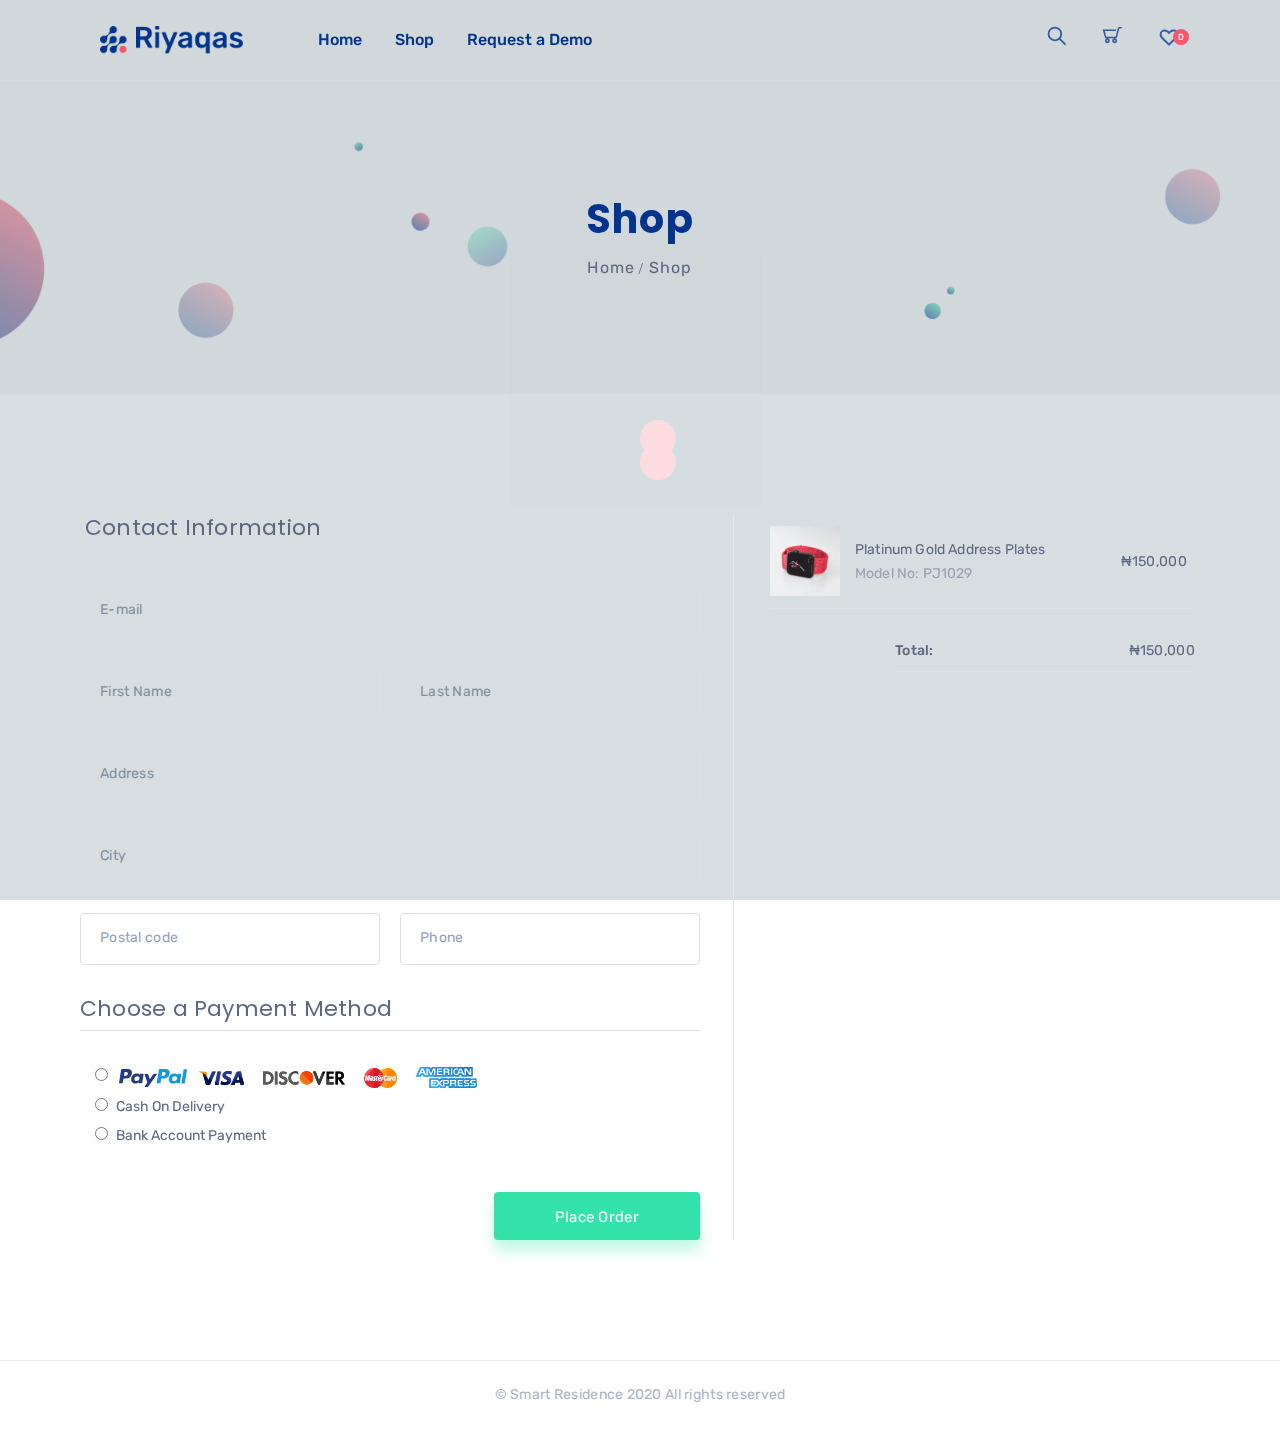
==== commit b8860eb1: "I have done the checkout page and did additional styling on the demo, shop and product details pages" ====
--- a/checkout.html
+++ b/checkout.html
@@ -133,7 +133,7 @@
 <!-- //. sign up Popup End -->
 
 <!-- navbar area start -->
-<nav class="navbar navbar-area navbar-expand-lg nav-style-01">
+<nav class="navbar navbar-area navbar-expand-lg nav-style-01 nav-style-02">
     <div class="container nav-container">
         <div class="responsive-mobile-menu">
             <div class="logo-wrapper mobile-logo">
@@ -149,19 +149,19 @@
                     <li class="cart" >
                         <div class="cart-icon"><i class="la la-shopping-cart"></i></div>
                         <div class="widget_shopping_cart_content">
-                            <ul>
+                            <!--<ul>
                                 <li>
                                     <div class="media">
                                         <div class="media-left">
                                             <img src="assets/img/checkout/7.png" alt="img">
                                         </div>
                                         <div class="media-body">
-                                            <a class="title" href="checkout.html#">Smart watch red color</a>
+                                            <a class="title" href="shop.html#">Smart watch red color</a>
                                             <p>Quantity: 1</p>
                                             <span class="price">$150.00</span>
                                         </div>
                                     </div>
-                                    <a class="remove-product" href="checkout.html#"><span class="ti-close"></span></a>
+                                    <a class="remove-product" href="shop.html#"><span class="ti-close"></span></a>
                                 </li>
                                 <li>
                                     <div class="media">
@@ -169,14 +169,14 @@
                                             <img src="assets/img/checkout/8.png" alt="img">
                                         </div>
                                         <div class="media-body">
-                                            <a class="title" href="checkout.html#">Smart watch red color</a>
+                                            <a class="title" href="shop.html#">Smart watch red color</a>
                                             <p>Quantity: 1</p>
                                             <span class="price">$150.00</span>
                                         </div>
                                     </div>
-                                    <a class="remove-product" href="checkout.html#"><span class="ti-close"></span></a>
+                                    <a class="remove-product" href="shop.html#"><span class="ti-close"></span></a>
                                 </li>
-                            </ul>
+                            </ul>-->
                             <p class="total">
                                 <strong>Subtotal:</strong> 
                                 <span class="amount">
@@ -189,14 +189,14 @@
                         </div>
                     </li>
                     <li class="notification">
-                        <a href="checkout.html#">
+                        <a href="shop.html#">
                             <i class="fa fa-heart-o"></i>
                             <span class="notification-count">0</span>
                         </a>
                     </li>
                 </ul>
             </div>
-            <button class="navbar-toggler" type="button" data-toggle="collapse" data-target="#Riyaqas_main_menu" 
+            <button class="navbar-toggler" type="button" data-toggle="collapse" data-target="#riyaqas_main_menu" 
                 aria-expanded="false" aria-label="Toggle navigation">
                 <span class="navbar-toggle-icon">
                     <span class="line"></span>
@@ -205,16 +205,16 @@
                 </span>
             </button>
         </div>
-        <div class="collapse navbar-collapse" id="Riyaqas_main_menu">
+        <div class="collapse navbar-collapse" id="riyaqas_main_menu">
             <div class="logo-wrapper desktop-logo">
                 <a href="index.html" class="logo">
                     <img src="assets/img/logo.png" alt="logo">
                 </a>
             </div>
             <ul class="navbar-nav">
-                <li class="menu-item-has-children">
-                    <a href="checkout.html#">Home</a>
-                    <ul class="sub-menu">
+                <li class="">
+                    <a href="index.html">Home</a>
+                    <!--<ul class="sub-menu">
                         <li><a href="index.html">Software Home</a></li>
                         <li><a href="home02.html">App Home</a></li>
                         <li><a href="home03.html">Startup Company</a></li>
@@ -224,51 +224,21 @@
                         <li><a href="home07.html">Digital Marketing</a></li>
                         <li><a href="home08.html">Pos Device</a></li>
                         <li><a href="home09.html">Hosting</a></li>
-                    </ul>
+                    </ul>-->
                 </li>
                 <li class="menu-item-has-children">
-                    <a href="checkout.html#">Shop</a>
+                    <a href="shop.html#">Shop</a>
                     <ul class="sub-menu">
-                        <li><a href="shop.html">Shop</a></li>
-                        <li><a href="shop-grid.html">Shop Grid</a></li>
-                        <li><a href="shop-details.html">Shop Details</a></li>
+                        <li><a href="shop.html">All Products</a></li>
                         <li><a href="checkout.html">Checkout</a></li>
                     </ul>
                 </li>
-                <li class="menu-item-has-children">
-                    <a href="checkout.html#">Blog</a>
-                    <ul class="sub-menu">
-                        <li><a href="blog.html">Blog</a></li>
-                        <li><a href="blog-grid.html">Blog Grid</a></li>
-                        <li><a href="blog-details.html">Blog Details</a></li>
-                    </ul>
+                <li class="">
+                    <a href="demo.html">Request a Demo</a>
                 </li>
-                <li class="menu-item-has-children">
-                    <a href="checkout.html#">Pages</a>
-                    <ul class="sub-menu">
-                        <li><a href="about.html">About</a></li>
-                        <li><a href="service.html">Service</a></li>
-                        <li><a href="team.html">Team</a></li>
-                        <li><a href="pricing.html">Pricing</a></li>
-                        <li><a href="gallery.html">Gallery</a></li>
-                        <li><a href="faq.html">Faq</a></li>
-                        <li><a href="offer.html">Offer</a></li>
-                        <li><a href="error.html">Error 404</a></li>
-                        <li><a href="comming-soon.html">Coming Soon</a></li>
-                        <li><a href="work-processing.html">Work Processing</a></li>
-                    </ul>
-                </li>
-                <li class="menu-item-has-children">
-                    <a href="checkout.html#">Career</a>
-                    <ul class="sub-menu">
-                        <li><a href="job-listing.html">Job listing</a></li>
-                        <li><a href="job-details.html">Job Details</a></li>
-                        <li><a href="job-apply.html">Job Apply</a></li>
-                    </ul>
-                </li>
-                <li>
+                <!--<li>
                     <a href="contact.html">Contact</a>
-                </li>
+                </li>-->
             </ul>
         </div>
         <div class="nav-right-content">
@@ -286,12 +256,12 @@
                                         <img src="assets/img/checkout/7.png" alt="img">
                                     </div>
                                     <div class="media-body">
-                                        <a class="title" href="checkout.html#">Smart watch red color</a>
+                                        <a class="title" href="shop.html#">Smart watch red color</a>
                                         <p>Quantity: 1</p>
                                         <span class="price">$150.00</span>
                                     </div>
                                 </div>
-                                <a class="remove-product" href="checkout.html#"><span class="ti-close"></span></a>
+                                <a class="remove-product" href="shop.html#"><span class="ti-close"></span></a>
                             </li>
                             <li>
                                 <div class="media">
@@ -299,12 +269,12 @@
                                         <img src="assets/img/checkout/8.png" alt="img">
                                     </div>
                                     <div class="media-body">
-                                        <a class="title" href="checkout.html#">Smart watch red color</a>
+                                        <a class="title" href="shop.html#">Smart watch red color</a>
                                         <p>Quantity: 1</p>
                                         <span class="price">$150.00</span>
                                     </div>
                                 </div>
-                                <a class="remove-product" href="checkout.html#"><span class="ti-close"></span></a>
+                                <a class="remove-product" href="shop.html#"><span class="ti-close"></span></a>
                             </li>
                         </ul>
                         <p class="total">
@@ -319,7 +289,7 @@
                     </div>
                 </li>
                 <li class="notification">
-                    <a href="checkout.html#">
+                    <a href="shop.html#">
                         <i class="fa fa-heart-o"></i>
                         <span class="notification-count">0</span>
                     </a>
@@ -355,14 +325,14 @@
                 <div class="checkout-form-wrap">
                     <div class="checkout-title">
                         <div class="row">
-                            <div class="col-xl-5 col-lg-12 col-md-6">
-                                <h6>Contact information</h6>
+                            <div class="col-12">
+                                <h6>Contact Information</h6>
                             </div>  
-                            <div class="col-xl-7 col-lg-12 col-md-6 text-xl-right text-lg-left text-md-right">
+                            <!--<div class="col-xl-7 col-lg-12 col-md-6 text-xl-right text-lg-left text-md-right">
                                 <span>Already have an account?</span>
                                 <a id="signIn-btn" href="checkout.html#">Sign in /</a>
                                 <a id="signUp-btn" href="checkout.html#">Sign Up</a>
-                            </div>  
+                            </div>-->
                         </div>
                     </div>
                     <div class="checkout-form">
@@ -398,7 +368,7 @@
                                         <label>City</label>
                                     </div>
                                 </div>
-                                <div class="col-md-6">
+                                <!--<div class="col-md-6">
                                     <div class="single-input-wrap">
                                         <select class="select single-select">
                                           <option value="1">Country</option>
@@ -407,7 +377,7 @@
                                           <option value="3">China</option>
                                         </select>
                                     </div>
-                                </div>
+                                </div>-->
                                 <div class="col-md-6">
                                     <div class="single-input-wrap">
                                         <input type="text" class="single-input">
@@ -422,19 +392,20 @@
                                 </div>
                                 <div class="col-md-12 padding-top-50">
                                     <div class="checkout-title">
-                                        <h6>Payment Methode</h6>
+                                        <h6>Choose a Payment Method</h6>
                                     </div>
                                     <div class="payment-method">
                                         <ul>
-                                            <li>
-                                                <a href="checkout.html#"><img src="assets/img/checkout/1.svg" alt="img"></a>
-                                                <a href="checkout.html#"><img src="assets/img/checkout/2.svg" alt="img"></a>
-                                                <a href="checkout.html#"><img src="assets/img/checkout/3.svg" alt="img"></a>
-                                                <a href="checkout.html#"><img src="assets/img/checkout/4.svg" alt="img"></a>
-                                                <a href="checkout.html#"><img src="assets/img/checkout/5.svg" alt="img"></a>
-                                            </li>
-                                            <li><a href="checkout.html#">Cash On Delivery</a></li>
-                                            <li><a href="checkout.html#">Bank Account Payment</a></li>
+                                            <div class="mb-2">
+                                                <input type="radio" name="payment-method">
+                                                <a class="ml-2 mr-2" href="checkout.html#"><img src="assets/img/checkout/1.svg" alt="img"></a>
+                                                <a class="mr-3" href="checkout.html#"><img src="assets/img/checkout/2.svg" alt="img"></a>
+                                                <a class="mr-3" href="checkout.html#"><img src="assets/img/checkout/3.svg" alt="img"></a>
+                                                <a class="mr-3" href="checkout.html#"><img src="assets/img/checkout/4.svg" alt="img"></a>
+                                                <a class="mr-3" href="checkout.html#"><img src="assets/img/checkout/5.svg" alt="img"></a>
+                                            </div>
+                                            <div class="mb-2"><input type="radio" name="payment-method"><a class="ml-2" href="checkout.html#">Cash On Delivery</a></div>
+                                            <div><input type="radio" name="payment-method"><a class="ml-2" href="checkout.html#">Bank Account Payment</a></div>
                                         </ul>
                                     </div>
                                 </div>
@@ -458,24 +429,24 @@
                                                 <img src="assets/img/checkout/7.png" alt="img">
                                             </div>
                                             <div class="media-body">
-                                                <span>Dj Brand Headphone HD quality</span>
-                                                <p>Model No: Dj2019</p>
+                                                <span>Platinum Gold Address Plates</span>
+                                                <p>Model No: PJ1029</p>
                                             </div>
                                         </div>
                                     </td>
-                                    <td class="cart-product-price text-center">$150.00</td>
+                                    <td class="cart-product-price text-center">&#8358;150,000</td>
                                 </tr>
                             </tbody>
                         </table>
                         <div class="total-shapping-area-wrap">
                             <div class="total-shapping-area">
-                                <div class="charge">
+                                <!--<div class="charge">
                                     <span>Shipping Charge:</span>
                                     <span class="amount float-right">$1.00</span>
-                                </div>
+                                </div>-->
                                 <div class="total-amount">
                                     <span>Total:</span>
-                                    <span class="amount float-right">$151.00</span>
+                                    <span class="amount float-right">&#8358;150,000</span>
                                 </div>
                             </div>
                         </div>
@@ -491,7 +462,7 @@
 <footer class="footer-area footer-area-2 mg-top-120">
     <div class="copyright-inner">
         <div class="copyright-text">
-            &copy; Riyaqas 2020 All rights reserved, Powered with <a href="../../index.html" target="_blank"><i class="fa fa-heart"></i> by <span>Zwin.</span></a>
+            &copy; Smart Residence 2020 All rights reserved</a>
         </div>
     </div>
 </footer>
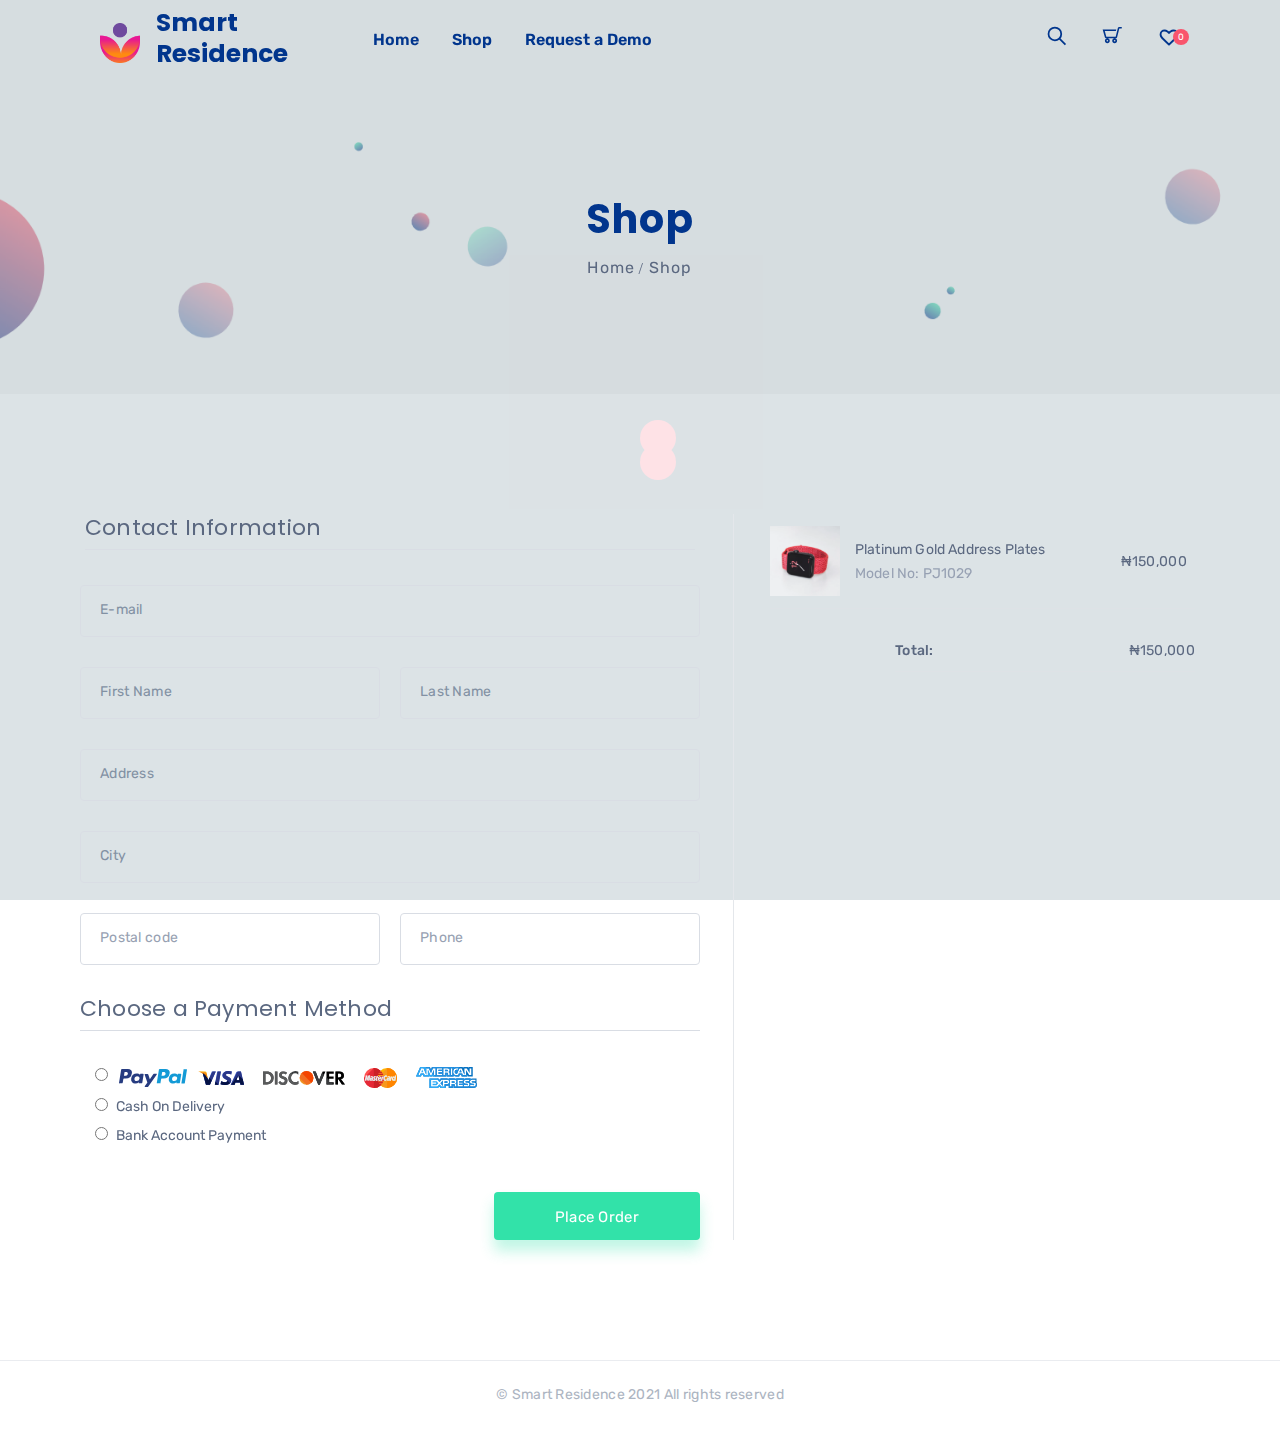
==== commit 643b3d52: "I have made some changes to the styling and nav and footer." ====
--- a/checkout.html
+++ b/checkout.html
@@ -5,7 +5,7 @@
     <meta name="viewport" content="width=device-width, initial-scale=1.0">
     <meta http-equiv="X-UA-Compatible" content="IE=edge" />
     <meta http-equiv="X-UA-Compatible" content="ie=edge">
-    <title>Riyaqas – Saas and Startup HTML Template</title>
+    <title>Smart Residence – Checkout</title>
     <!-- favicon -->
     <link rel=icon href="assets/img/favicon.png" sizes="20x20" type="image/png">
     <!-- animate -->
@@ -133,12 +133,13 @@
 <!-- //. sign up Popup End -->
 
 <!-- navbar area start -->
-<nav class="navbar navbar-area navbar-expand-lg nav-style-01 nav-style-02">
+<nav class="navbar navbar-area navbar-area-2 navbar-expand-lg">
     <div class="container nav-container">
         <div class="responsive-mobile-menu">
             <div class="logo-wrapper mobile-logo">
-                <a href="index.html" class="logo">
-                    <img src="assets/img/logo.png" alt="logo">
+                <a href="index.html" class="logo d-flex align-items-center">
+                    <img class="lessogo mr-3" src="assets/img/aven.png"><h4 class="main-logo" style="font-size:25px;width:100%;color:#01358D;font-weight:700">Smart Residence</h4>
+                    <h4 class="sticky-logo" style="font-size:25px;width:100%;color:#01358D;font-weight:700">Smart Residence</h4>
                 </a>
             </div>
             <div class="nav-right-content">
@@ -156,12 +157,12 @@
                                             <img src="assets/img/checkout/7.png" alt="img">
                                         </div>
                                         <div class="media-body">
-                                            <a class="title" href="shop.html#">Smart watch red color</a>
+                                            <a class="title" href="home04.html#">Smart watch red color</a>
                                             <p>Quantity: 1</p>
                                             <span class="price">$150.00</span>
                                         </div>
                                     </div>
-                                    <a class="remove-product" href="shop.html#"><span class="ti-close"></span></a>
+                                    <a class="remove-product" href="home04.html#"><span class="ti-close"></span></a>
                                 </li>
                                 <li>
                                     <div class="media">
@@ -169,12 +170,12 @@
                                             <img src="assets/img/checkout/8.png" alt="img">
                                         </div>
                                         <div class="media-body">
-                                            <a class="title" href="shop.html#">Smart watch red color</a>
+                                            <a class="title" href="home04.html#">Smart watch red color</a>
                                             <p>Quantity: 1</p>
                                             <span class="price">$150.00</span>
                                         </div>
                                     </div>
-                                    <a class="remove-product" href="shop.html#"><span class="ti-close"></span></a>
+                                    <a class="remove-product" href="home04.html#"><span class="ti-close"></span></a>
                                 </li>
                             </ul>-->
                             <p class="total">
@@ -189,7 +190,7 @@
                         </div>
                     </li>
                     <li class="notification">
-                        <a href="shop.html#">
+                        <a href="home04.html#">
                             <i class="fa fa-heart-o"></i>
                             <span class="notification-count">0</span>
                         </a>
@@ -207,34 +208,24 @@
         </div>
         <div class="collapse navbar-collapse" id="riyaqas_main_menu">
             <div class="logo-wrapper desktop-logo">
-                <a href="index.html" class="logo">
-                    <img src="assets/img/logo.png" alt="logo">
+                <a href="index.html" class="logo d-flex align-items-center" style="margin-top: 5px;">
+                    <img class="lessogo mr-3" src="assets/img/aven.png"><h4 class="main-logo" style="font-size:25px;width:100%;color:#01358D;font-weight:700">Smart Residence</h4>
+                    <h4 class="sticky-logo" style="font-size:25px;width:100%;color:#01358D;font-weight:700">Smart Residence</h4>
                 </a>
             </div>
             <ul class="navbar-nav">
                 <li class="">
-                    <a href="index.html">Home</a>
-                    <!--<ul class="sub-menu">
-                        <li><a href="index.html">Software Home</a></li>
-                        <li><a href="home02.html">App Home</a></li>
-                        <li><a href="home03.html">Startup Company</a></li>
-                        <li><a href="home04.html">Management software</a></li>
-                        <li><a href="home05.html">Tech-company</a></li>
-                        <li><a href="home06.html">New Technology</a></li>
-                        <li><a href="home07.html">Digital Marketing</a></li>
-                        <li><a href="home08.html">Pos Device</a></li>
-                        <li><a href="home09.html">Hosting</a></li>
-                    </ul>-->
+                    <a href="index.html#" style="font-weight:600;color:#01358D;">Home</a>
                 </li>
                 <li class="menu-item-has-children">
-                    <a href="shop.html#">Shop</a>
+                    <a href="shop.html#" style="font-weight:600;color:#01358D;">Shop</a>
                     <ul class="sub-menu">
-                        <li><a href="shop.html">All Products</a></li>
+                        <li><a href="shop.html#">All Products</a></li>
                         <li><a href="checkout.html">Checkout</a></li>
                     </ul>
                 </li>
-                <li class="">
-                    <a href="demo.html">Request a Demo</a>
+                <li>
+                    <a href="demo.html#" style="font-weight:600;color:#01358D;">Request a Demo</a>
                 </li>
                 <!--<li>
                     <a href="contact.html">Contact</a>
@@ -244,24 +235,24 @@
         <div class="nav-right-content">
             <ul>
                 <li class="search">
-                    <i class="ti-search"></i>
+                    <i class="ti-search" style="color:#01358D;"></i>
                 </li>
                 <li class="cart" >
-                    <div class="cart-icon"><i class="la la-shopping-cart"></i></div>
+                    <div class="cart-icon"><i class="la la-shopping-cart" style="color:#01358D;"></i></div>
                     <div class="widget_shopping_cart_content">
-                        <ul>
+                        <!--<ul>
                             <li>
                                 <div class="media">
                                     <div class="media-left">
                                         <img src="assets/img/checkout/7.png" alt="img">
                                     </div>
                                     <div class="media-body">
-                                        <a class="title" href="shop.html#">Smart watch red color</a>
+                                        <a class="title" href="home04.html#">Smart watch red color</a>
                                         <p>Quantity: 1</p>
                                         <span class="price">$150.00</span>
                                     </div>
                                 </div>
-                                <a class="remove-product" href="shop.html#"><span class="ti-close"></span></a>
+                                <a class="remove-product" href="home04.html#"><span class="ti-close"></span></a>
                             </li>
                             <li>
                                 <div class="media">
@@ -269,14 +260,14 @@
                                         <img src="assets/img/checkout/8.png" alt="img">
                                     </div>
                                     <div class="media-body">
-                                        <a class="title" href="shop.html#">Smart watch red color</a>
+                                        <a class="title" href="home04.html#">Smart watch red color</a>
                                         <p>Quantity: 1</p>
                                         <span class="price">$150.00</span>
                                     </div>
                                 </div>
-                                <a class="remove-product" href="shop.html#"><span class="ti-close"></span></a>
+                                <a class="remove-product" href="home04.html#"><span class="ti-close"></span></a>
                             </li>
-                        </ul>
+                        </ul>-->
                         <p class="total">
                             <strong>Subtotal:</strong> 
                             <span class="amount">
@@ -289,8 +280,8 @@
                     </div>
                 </li>
                 <li class="notification">
-                    <a href="shop.html#">
-                        <i class="fa fa-heart-o"></i>
+                    <a href="#">
+                        <i class="fa fa-heart-o" style="color:#01358D;"></i>
                         <span class="notification-count">0</span>
                     </a>
                 </li>
@@ -462,7 +453,7 @@
 <footer class="footer-area footer-area-2 mg-top-120">
     <div class="copyright-inner">
         <div class="copyright-text">
-            &copy; Smart Residence 2020 All rights reserved</a>
+            &copy; Smart Residence 2021 All rights reserved</a>
         </div>
     </div>
 </footer>
--- a/assets/css/style.css
+++ b/assets/css/style.css
@@ -7494,4 +7494,17 @@
     margin-bottom: 18px !important;
     padding-bottom: unset !important;
   }
+}
+
+.br-ed{
+  display: block !important;
+}
+
+.single-shop .thumb img {
+  height: 190px;
+}
+
+.lessogo {
+  width: 40px;
+  height: 40px;
 }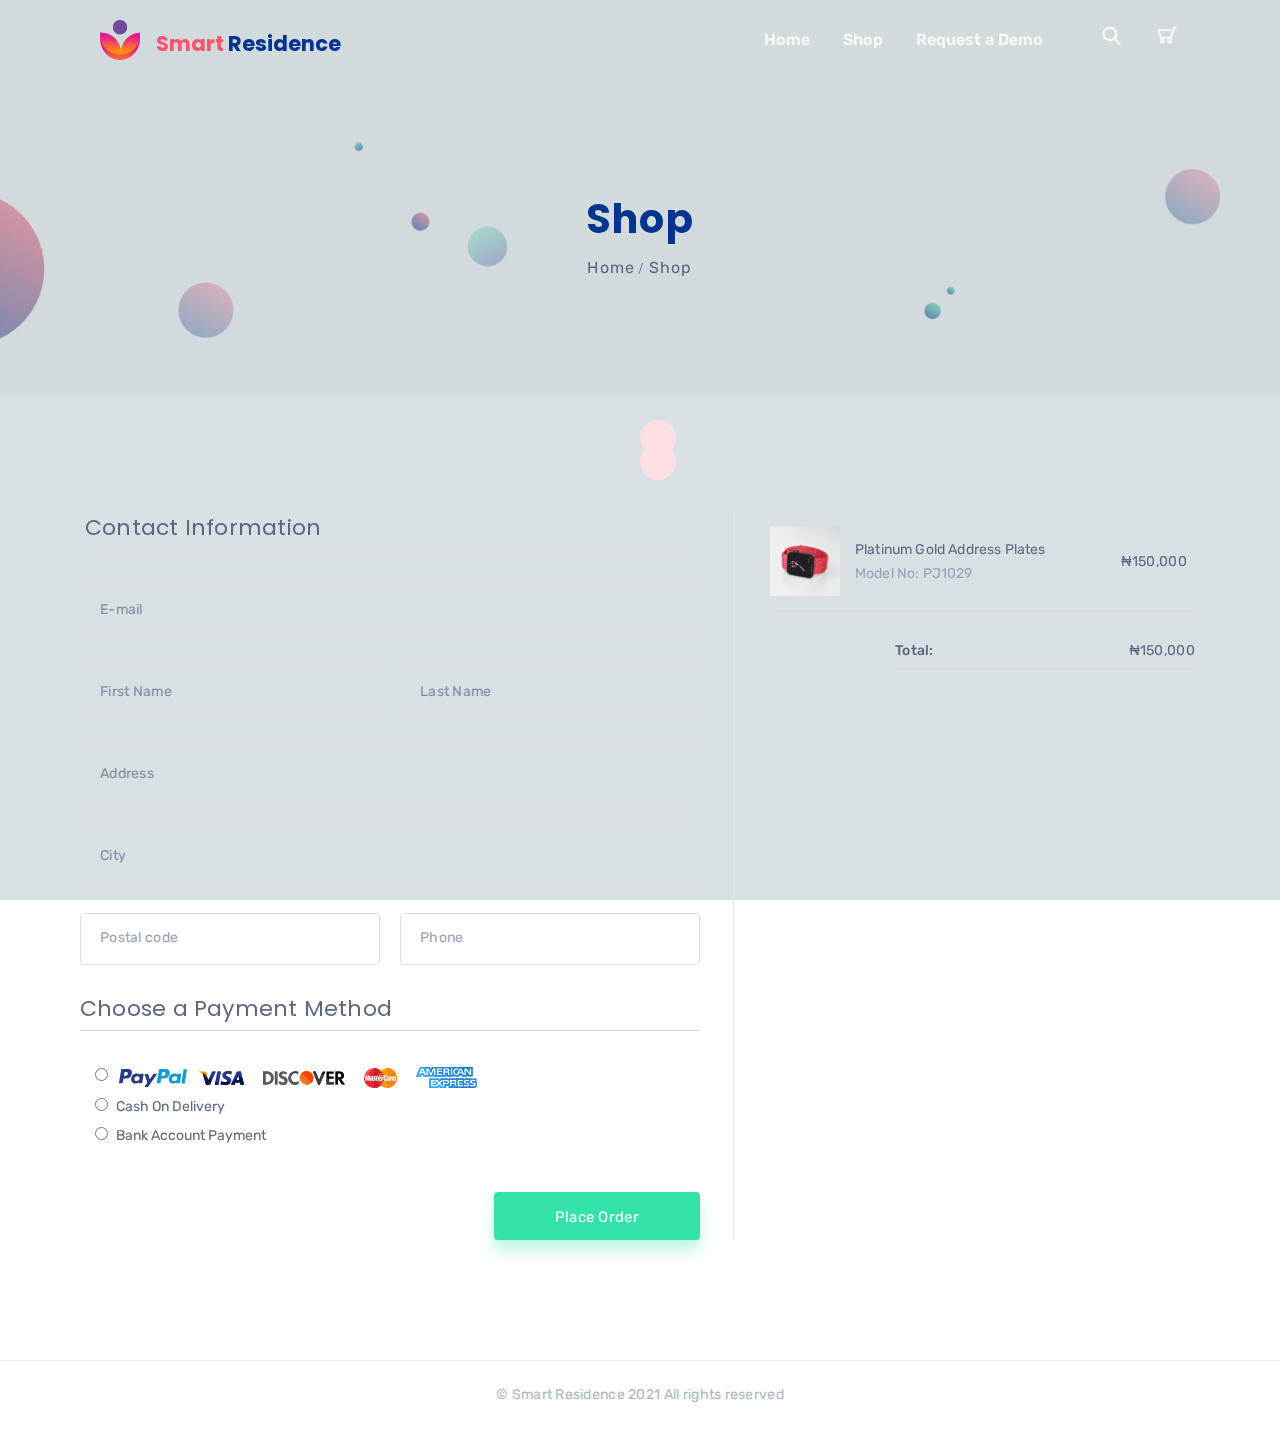
==== commit 7b3773eb: "I have duplicated the nav on other pages." ====
--- a/checkout.html
+++ b/checkout.html
@@ -137,9 +137,9 @@
     <div class="container nav-container">
         <div class="responsive-mobile-menu">
             <div class="logo-wrapper mobile-logo">
-                <a href="index.html" class="logo d-flex align-items-center">
-                    <img class="lessogo mr-3" src="assets/img/aven.png"><h4 class="main-logo" style="font-size:25px;width:100%;color:#01358D;font-weight:700">Smart Residence</h4>
-                    <h4 class="sticky-logo" style="font-size:25px;width:100%;color:#01358D;font-weight:700">Smart Residence</h4>
+                <a href="index.html" class="col logo d-flex align-items-center">
+                    <img class="lessogo mr-3" src="assets/img/aven.png"><h4 class="main-logo" style="font-size:25px;width:100%;color:#01358D;font-weight:700"><span>Smart</span> Residence</h4>
+                    <h4 class="sticky-logo" style="font-size:25px;width:100%;color:#01358D;font-weight:700"><span>Smart</span> Residence</h4>
                 </a>
             </div>
             <div class="nav-right-content">
@@ -150,7 +150,7 @@
                     <li class="cart" >
                         <div class="cart-icon"><i class="la la-shopping-cart"></i></div>
                         <div class="widget_shopping_cart_content">
-                            <!--<ul>
+                            <ul>
                                 <li>
                                     <div class="media">
                                         <div class="media-left">
@@ -177,7 +177,7 @@
                                     </div>
                                     <a class="remove-product" href="home04.html#"><span class="ti-close"></span></a>
                                 </li>
-                            </ul>-->
+                            </ul>
                             <p class="total">
                                 <strong>Subtotal:</strong> 
                                 <span class="amount">
@@ -189,12 +189,6 @@
                             </p>
                         </div>
                     </li>
-                    <li class="notification">
-                        <a href="home04.html#">
-                            <i class="fa fa-heart-o"></i>
-                            <span class="notification-count">0</span>
-                        </a>
-                    </li>
                 </ul>
             </div>
             <button class="navbar-toggler" type="button" data-toggle="collapse" data-target="#riyaqas_main_menu" 
@@ -207,25 +201,26 @@
             </button>
         </div>
         <div class="collapse navbar-collapse" id="riyaqas_main_menu">
-            <div class="logo-wrapper desktop-logo">
-                <a href="index.html" class="logo d-flex align-items-center" style="margin-top: 5px;">
-                    <img class="lessogo mr-3" src="assets/img/aven.png"><h4 class="main-logo" style="font-size:25px;width:100%;color:#01358D;font-weight:700">Smart Residence</h4>
+            <div class="logo-wrapper desktop-logo row">
+                <a href="index.html" class="col logo d-flex align-items-center">
+                    <img class="lessogo mr-3" src="assets/img/aven.png">
+                    <h4 class="main-logo mb-0 mt-2" style="font-size:25px;width:100%;color:#01358D;font-weight:700"><span>Smart</span> Residence</h4>
                     <h4 class="sticky-logo" style="font-size:25px;width:100%;color:#01358D;font-weight:700">Smart Residence</h4>
                 </a>
             </div>
-            <ul class="navbar-nav">
+            <ul class="col navbar-nav text-right">
                 <li class="">
-                    <a href="index.html#" style="font-weight:600;color:#01358D;">Home</a>
+                    <a href="index.html#" style="font-weight:600;">Home</a>
                 </li>
                 <li class="menu-item-has-children">
-                    <a href="shop.html#" style="font-weight:600;color:#01358D;">Shop</a>
+                    <a href="shop.html#" style="font-weight:600;">Shop</a>
                     <ul class="sub-menu">
                         <li><a href="shop.html#">All Products</a></li>
                         <li><a href="checkout.html">Checkout</a></li>
                     </ul>
                 </li>
                 <li>
-                    <a href="demo.html#" style="font-weight:600;color:#01358D;">Request a Demo</a>
+                    <a href="demo.html#" style="font-weight:600;">Request a Demo</a>
                 </li>
                 <!--<li>
                     <a href="contact.html">Contact</a>
@@ -235,12 +230,12 @@
         <div class="nav-right-content">
             <ul>
                 <li class="search">
-                    <i class="ti-search" style="color:#01358D;"></i>
+                    <i class="ti-search"></i>
                 </li>
                 <li class="cart" >
-                    <div class="cart-icon"><i class="la la-shopping-cart" style="color:#01358D;"></i></div>
+                    <div class="cart-icon"><i class="la la-shopping-cart"></i></div>
                     <div class="widget_shopping_cart_content">
-                        <!--<ul>
+                        <ul>
                             <li>
                                 <div class="media">
                                     <div class="media-left">
@@ -267,7 +262,7 @@
                                 </div>
                                 <a class="remove-product" href="home04.html#"><span class="ti-close"></span></a>
                             </li>
-                        </ul>-->
+                        </ul>
                         <p class="total">
                             <strong>Subtotal:</strong> 
                             <span class="amount">
@@ -278,12 +273,6 @@
                             <a href="checkout.html" class="button">View Card & Check out</a>
                         </p>
                     </div>
-                </li>
-                <li class="notification">
-                    <a href="#">
-                        <i class="fa fa-heart-o" style="color:#01358D;"></i>
-                        <span class="notification-count">0</span>
-                    </a>
                 </li>
             </ul>
         </div>
--- a/assets/css/style.css
+++ b/assets/css/style.css
@@ -7507,4 +7507,162 @@
 .lessogo {
   width: 40px;
   height: 40px;
+}
+
+.headerlay {
+  position: absolute;
+  top: 0;
+  bottom: 0;
+  background: rgba(0, 0, 0, 0.5);
+  color: #f1f1f1;
+  width: 100%;
+  padding: 20px;
+}
+
+@media (max-width: 800px) {
+  .service-area {
+    margin-top: -15%;
+  }
+}
+
+@media (min-width:801px) and (max-width:980px) {
+  .service-area {
+    margin-top: -12%;
+  }
+}
+
+.mejs__controls {
+  display: none;
+}
+
+.mejs__layers > div {
+  width: 100% !important;
+}
+
+#mep_0 {
+  width: 100% !important;
+}
+
+#myVideo {
+  position: absolute;
+  right: 0;
+  top: 0;
+  bottom: 0;
+  width: 100%;
+  height: auto;
+}
+
+@media (min-width: 1000px) {
+  #myVideo {
+    max-height: 600px;
+  }
+}
+
+@media (max-width: 470px) {
+  .main-logo {display: none;}
+  .responsive-mobile-menu .nav-right-content {margin-right: 58px !important;}
+}
+
+.main-logo, .sticky-logo {
+  font-size: 21px !important;
+}
+
+@media (min-width: 471px) and (max-width: 600px) {
+  .main-logo, .sticky-logo {
+    font-size: 18px !important;
+  }
+}
+
+.main-logo span, .sticky-logo span {
+  color: #F9556D !important;
+}
+
+@media (max-width: 700px) {
+  #myVideo {
+    width: 100vw;
+    height: 88.3vh;
+    object-fit: cover;
+    margin-top: -8.2vh;
+  }
+
+  .headerlay {
+    width: 100vw;
+    height: 80vh !important;
+  }
+
+  .save-me {
+    margin-bottom: unset;
+  }
+
+  .service-area {
+    margin-top: unset;
+  }
+}
+
+@media (min-width: 701px) and (max-width: 1100px) {
+  #myVideo {
+    width: 100vw;
+    margin-top: -8.4vh;
+    height: 88.5vh;
+    max-height: unset !important;
+    object-fit: cover;
+  }
+
+  .headerlay {
+    width: 100vw;
+    height: 80vh !important;
+  }
+
+  .save-me {
+    margin-bottom: unset;
+  }
+
+  .service-area {
+    margin-top: -25px;
+  }
+}
+
+@media (min-width: 1101px){
+  #myVideo {
+    width: 100vw;
+    margin-top: -8.4vh;
+    height: 94.5vh !important;
+    max-height: unset !important;
+    object-fit: cover;
+  }
+
+  .headerlay {
+    width: 100vw;
+    height: 86vh !important;
+  }
+
+  .save-me {
+    margin-bottom: unset;
+  }
+
+  .service-area {
+    margin-top: -25px;
+  }
+
+}
+
+@media (max-width: 450px) {
+  .headerlay > div.container {
+    
+  }
+
+  #myVideo {
+    margin-top: -8.4vh;
+    height: 108.5vh;
+  }
+
+  .headerlay {
+    height: 100vh !important;
+  }
+}
+
+@media screen and (min-width: 767px) {
+  .service-area {
+    margin-top: -60px;
+  }
 }